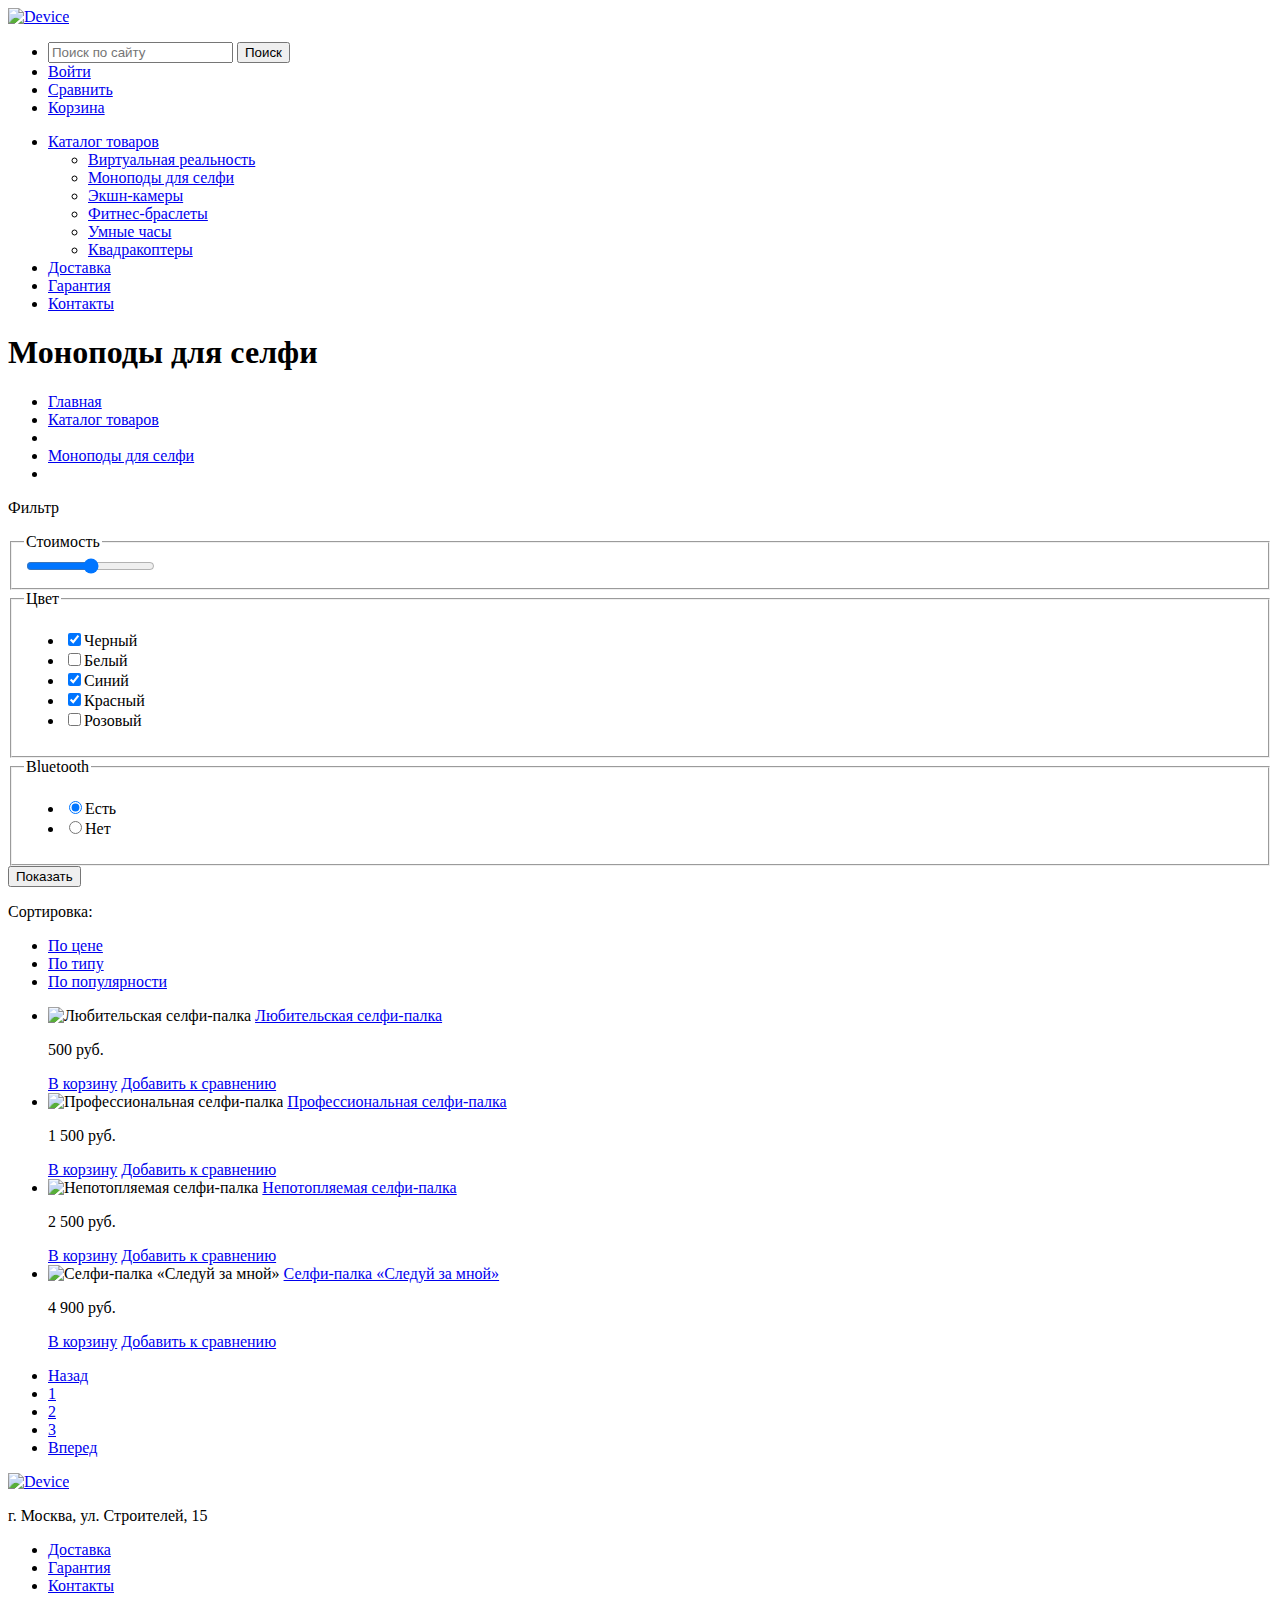
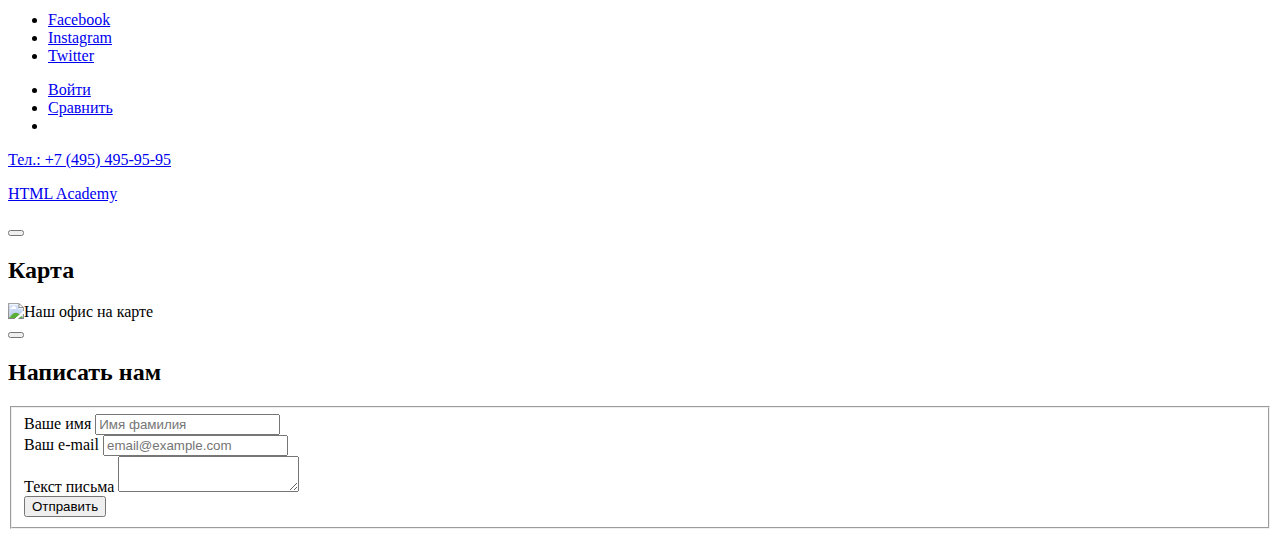
==== catalog.html @ d7e1a20c "markup index.html and catalog.html" ====
<!DOCTYPE html>
<html lang="ru">

<head>
  <meta charset="utf-8">
  <title>HTML Academy: Девайс</title>
</head>

<body>
  <header class="header">
    <a href="index.html" class="header__logo logo">
      <img class="logo__img" src="http://placehold.it/150x100" alt="Device">
    </a>
    <ul class="menu-shop">
      <li class="search">
        <form class="search__form" action="#">
          <input type="text" class="search__input" placeholder="Поиск по сайту">
          <button class="search__button" type="submit">Поиск</button>
        </form>
      </li>
      <li class="login">
        <a href="#" class="login__link">Войти</a>
      </li>
      <li class="compare">
        <a href="#" class="compare__link">Сравнить</a>
      </li>
      <li class="cart">
        <a href="#" class="cart__link">Корзина</a>
      </li>
    </ul>
    <nav class="nav-menu">
      <ul class="nav-menu__list">
        <li class="nav-menu__item">
          <a href="#" class="nav-menu__link">Каталог товаров</a>
          <ul class="catalog-menu">
            <li class="catalog-menu__item">
              <a href="#" class="catalog-menu__link">Виртуальная реальность</a>
            </li>
            <li class="catalog-menu__item">
              <a href="#" class="catalog-menu__link">Моноподы для селфи</a>
            </li>
            <li class="catalog-menu__item">
              <a href="#" class="catalog-menu__link">Экшн-камеры</a>
            </li>
            <li class="catalog-menu__item">
              <a href="#" class="catalog-menu__link">Фитнес-браслеты</a>
            </li>
            <li class="catalog-menu__item">
              <a href="#" class="catalog-menu__link">Умные часы</a>
            </li>
            <li class="catalog-menu__item">
              <a href="#" class="catalog-menu__link">Квадракоптеры</a>
            </li>
          </ul>
        </li>
        <li class="nav-menu__item">
          <a href="#" class="nav-menu__link">Доставка</a>
        </li>
        <li class="nav-menu__item">
          <a href="#" class="nav-menu__link">Гарантия</a>
        </li>
        <li class="nav-menu__item">
          <a href="#" class="nav-menu__link">Контакты</a>
        </li>
      </ul>
    </nav>
  </header>
  <main class="page">
    <h1 class="page__title">Моноподы для селфи</h1>
    <div class="breadcrumbs">
      <ul class="breadcrumbs__list">
        <li class="breadcrumbs__item">
          <a href="/" class="breadcrumbs__link">Главная</a>
        </li>
        <li class="breadcrumbs__item">
          <a href="#" class="breadcrumbs__link">Каталог товаров</a>
        <li>
        <li class="breadcrumbs__item">
          <a href="#" class="breadcrumbs__link">Моноподы для селфи</a>
        <li>
      </ul>
    </div>
    <aside class="filter">
      <p class="filter__name">Фильтр</p>
      <form class="filter__form" action="#" method="post">
        <fieldset class="filter__fieldset">
          <legend class="filter__legend">Стоимость</legend>
          <input class="input" type="range" min="0" max="10000">
        </fieldset>
        <fieldset class="filter__fieldset">
          <legend class="filter__legend">Цвет</legend>
          <ul class="filter__list">
            <li class="filter__item checkbox">
              <label class="checkbox__label" for="filter-color-black"></label>
              <input id="filter-color-black" class="checkbox__input" type="checkbox" name="color-filter" value="black" checked>Черный
            </li>
            <li class="filter__item checkbox">
              <label class="checkbox__label" for="filter-color-white"></label>
              <input id="filter-color-white" class="checkbox__input" type="checkbox" name="color-filter" value="white">Белый
            </li>
            <li class="filter__item checkbox">
              <label class="checkbox__label" for="filter-color-blue"></label>
              <input id="filter-color-blue" class="checkbox__input" type="checkbox" name="color-filter" value="blue" checked>Синий
            </li>
            <li class="filter__item checkbox">
              <label class="checkbox__label" for="filter-color-red"></label>
              <input id="filter-color-red" class="checkbox__input" type="checkbox" name="color-filter" value="red" checked>Красный
            </li>
            <li class="filter__item checkbox">
              <label class="checkbox__label" for="filter-color-ping"></label>
              <input id="filter-color-ping" class="checkbox__input" type="checkbox" name="color-filter" value="pink">Розовый
            </li>
          </ul>
        </fieldset>
        <fieldset class="filter__fieldset">
          <legend class="filter__legend">Bluetooth</legend>
          <ul class="filter__list">
            <li class="filter__item radio">
              <label class="radio__label" for="available-bluetooth-true"></label>
              <input id="available-bluetooth-true" class="radio__input" type="radio" name="available-bluetooth" value="yes" checked>Есть
            </li>
            <li class="filter__item radio">
              <label class="radio__label" for="available-bluetooth-false"></label>
              <input id="available-bluetooth-false" class="radio__input" type="radio" name="available-bluetooth" value="no">Нет
            </li>
          </ul>
        </fieldset>
        <button class="button filter__button" type="submit">Показать</button>
      </form>
    </aside>
    <section class="category">
      <div class="sorting-category">
        <p class="sorting-category__name">Сортировка:</p>
        <ul class="sorting-category__list">
          <li class="sorting-category__item sorting-category__item--active">
            <a href="#" class="sorting-category__link">По цене</a>
          </li>
          <li class="sorting-category__item">
            <a href="#" class="sorting-category__link">По типу</a>
          </li>
          <li class="sorting-category__item">
            <a href="#" class="sorting-category__link">По популярности</a>
          </li>
        </ul>
        <div class="sorting-priority">
          <a href="#" class="sorting-priority__link sorting-priority__link--increase"></a>
          <a href="#" class="sorting-priority__link sorting-priority__link--decrease"></a>
        </div>
      </div>
      <ul class="category__list">
        <li class="category__item">
          <img class="category__img" src="http://placehold.it/150x100" alt="Любительская селфи-палка">
          <a class="category__link" href="#">Любительская селфи-палка</a>
          <p class="category__price">500 руб.</p>
          <div class="category-links">
            <a class="button button--add-cart" href="#">В корзину</a>
            <a class="category-links__compare" href="#">Добавить к сравнению</a>
          </div>
        </li>
        <li class="category__item">
          <img class="category__img" src="http://placehold.it/150x100" alt="Профессиональная селфи-палка">
          <a class="category__link" href="#">Профессиональная селфи-палка</a>
          <p class="category__price">1 500 руб.</p>
          <div class="category-links">
            <a class="button button--add-cart" href="#">В корзину</a>
            <a class="category-links__compare" href="#">Добавить к сравнению</a>
          </div>
        </li>
        <li class="category__item">
          <img class="category__img" src="http://placehold.it/150x100" alt="Непотопляемая селфи-палка">
          <a class="category__link" href="#">Непотопляемая селфи-палка</a>
          <p class="category__price">2 500 руб.</p>
          <div class="category-links">
            <a class="button button--add-cart" href="#">В корзину</a>
            <a class="category-links__compare" href="#">Добавить к сравнению</a>
          </div>
        </li>
        <li class="category__item category__item--new">
          <img class="category__img" src="http://placehold.it/150x100" alt="Селфи-палка «Следуй за мной»">
          <a class="category__link" href="#">Селфи-палка «Следуй за мной»</a>
          <p class="category__price">4 900 руб.</p>
          <div class="category-links">
            <a class="button button--add-cart" href="#">В корзину</a>
            <a class="category-links__compare" href="#">Добавить к сравнению</a>
          </div>
        </li>
      </ul>
      <div class="pagination">
        <ul class="pagination__list">
          <li class="pagination__item">
            <a href="#" class="pagination__link">Назад</a>
          </li>
          <li class="pagination__item pagination__item--current">
            <a href="#" class="pagination__link">1</a>
          </li>
          <li class="pagination__item">
            <a href="#" class="pagination__link">2</a>
          </li>
          <li class="pagination__item">
            <a href="#" class="pagination__link">3</a>
          </li>
          <li class="pagination__item">
            <a href="#" class="pagination__link">Вперед</a>
          </li>
        </ul>
      </div>
    </section>
  </main>
  <footer class="footer">
    <div class="container">
      <a href="index.html" class="logo footer__logo">
        <img class="logo__img logo__img--footer" src="http://placehold.it/150x100" alt="Device">
      </a>
      <p class="footer__address">г. Москва, ул. Строителей, 15</p>
      <div class="footer-nav">
        <ul class="footer-nav__list">
          <li class="footer-nav__item">
            <a href="#" class="footer-nav__link">Доставка</a>
          </li>
          <li class="footer-nav__item">
            <a href="#" class="footer-nav__link">Гарантия</a>
          </li>
          <li class="footer-nav__item">
            <a href="#" class="footer-nav__link">Контакты</a>
          </li>
        </ul>
      </div>
      <div class="social">
        <ul class="social__list">
          <li class="social__item">
            <a href="#" class="social__link">Facebook</a>
          </li>
          <li class="social__item">
            <a href="#" class="social__link">Instagram</a>
          </li>
          <li class="social__item">
            <a href="#" class="social__link">Twitter</a>
          </li>
        </ul>
      </div>
      <ul class="footer__additional-menu">
        <li class="login login--footer">
          <a href="#" class="login__link">Войти</a>
        </li>
        <li class="compare compare--footer">
          <a href="#" class="compare__link">Сравнить</a>
        </li>
        <li class="cart cart--foter">
          <a href="#" class="cart__link"></a>
        </li>
      </ul>
      <a href="tel:84954959595" class="footer__phone">Тел.: +7 (495) 495-95-95</a>
      <p class="copyright">
        <a href="https://htmlacademy.ru/intensive/htmlcss" class="copyright__link" target="_blank">HTML Academy</a>
      </p>
    </div>
  </footer>
  <section class="map">
    <button class="button button--close" type="button"></button>
    <h2 class="map__title visually-hidden">Карта</h2>
    <img class="map__img" src="http://placehold.it/150x100" alt="Наш офис на карте">
  </section>
  <section class="write-us">
    <button class="button button--close" type="button"></button>
    <h2 class="write-us__title visually-hidden">Написать нам</h2>
    <form action="#" class="write-us__form" method="post">
      <fieldset class="fieldset">
        <div class="form-field">
          <label class="form-field__label" for="name">Ваше имя</label>
          <input id="name" class="form-field__input" type="text" placeholder="Имя фамилия" name="name">
        </div>
        <div class="form-field">
          <label class="form-field__label" for="email">Ваш e-mail</label>
          <input id="email" class="form-field__input" type="text" placeholder="email@example.com" name="email">
        </div>
        <div class="form-field">
          <label class="form-field__label" for="message">Текст письма</label>
          <textarea id="message" class="form-field__textarea" placeholder="В свободной форме"  name="message">
          </textarea>
        </div>
        <button class="button button--submit" type="submit">Отправить</button>
      </fieldset>
    </form>
  </section>
</body>

</html>
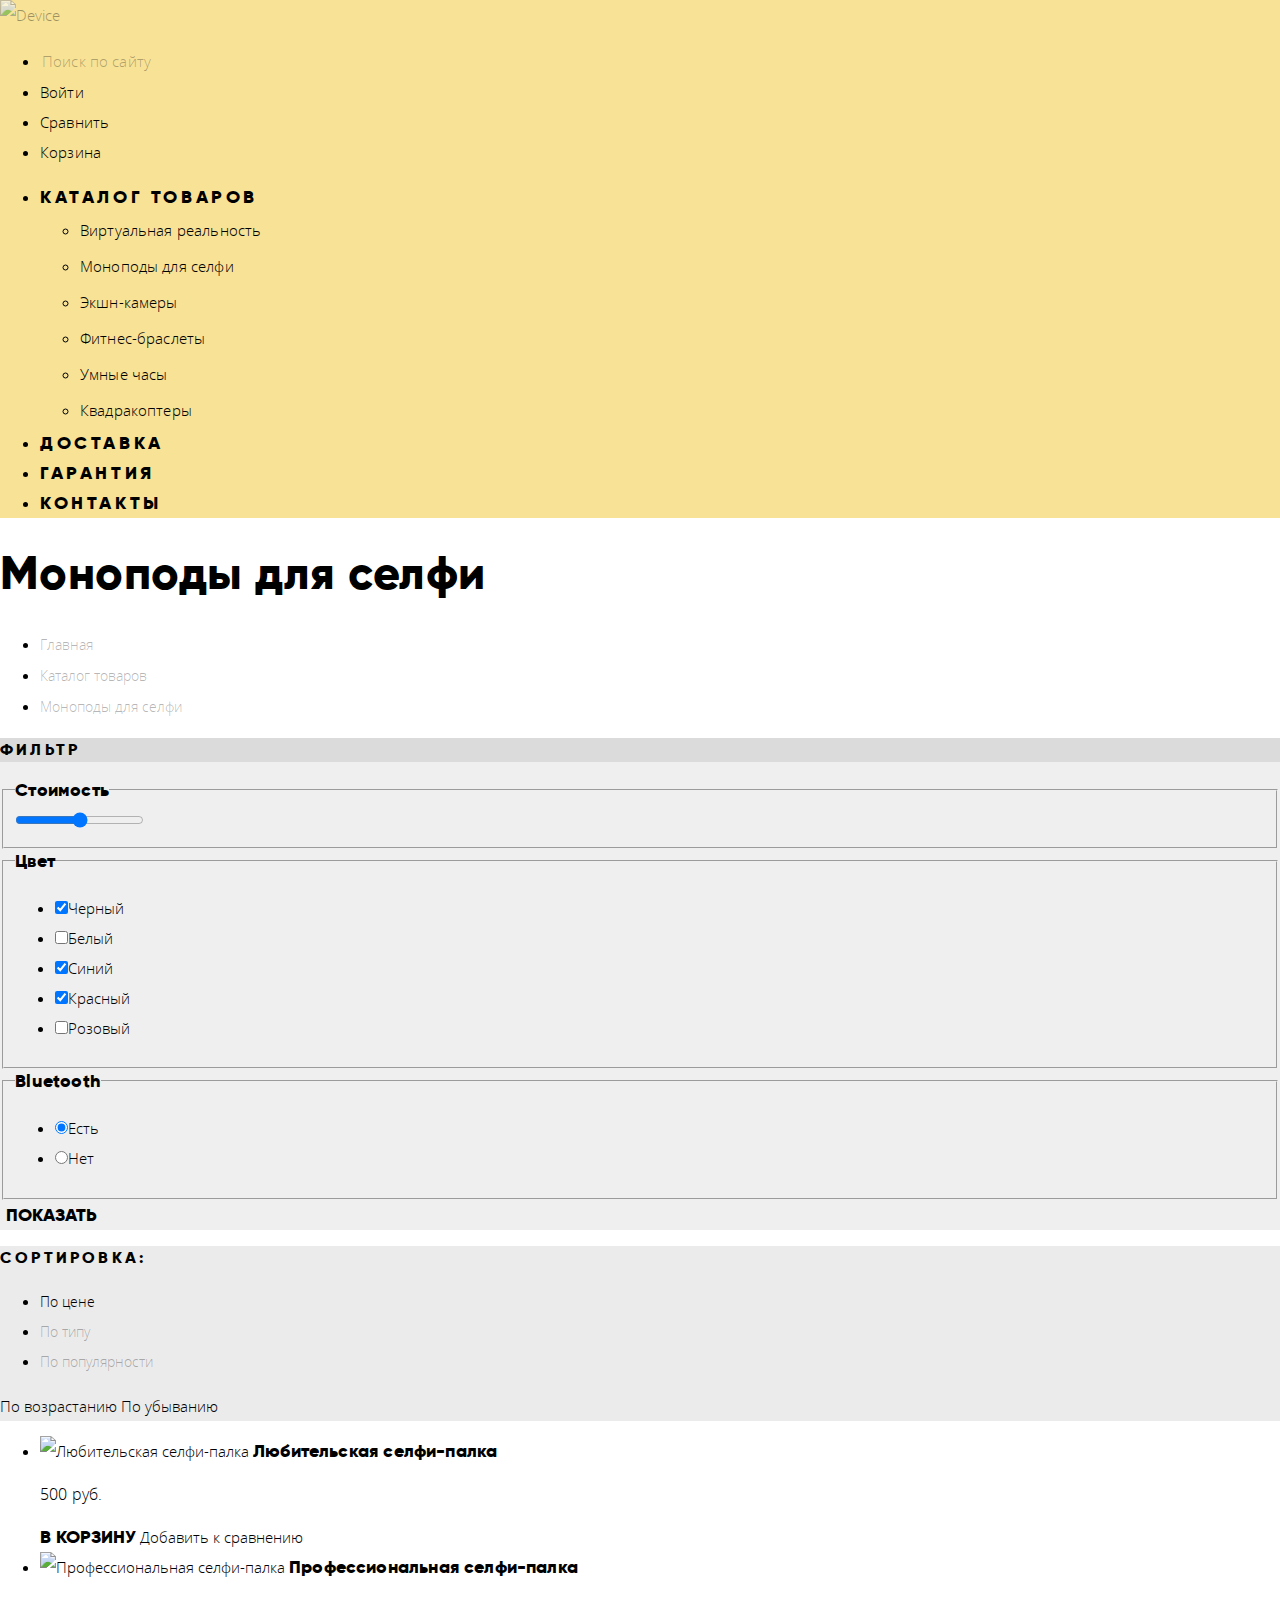
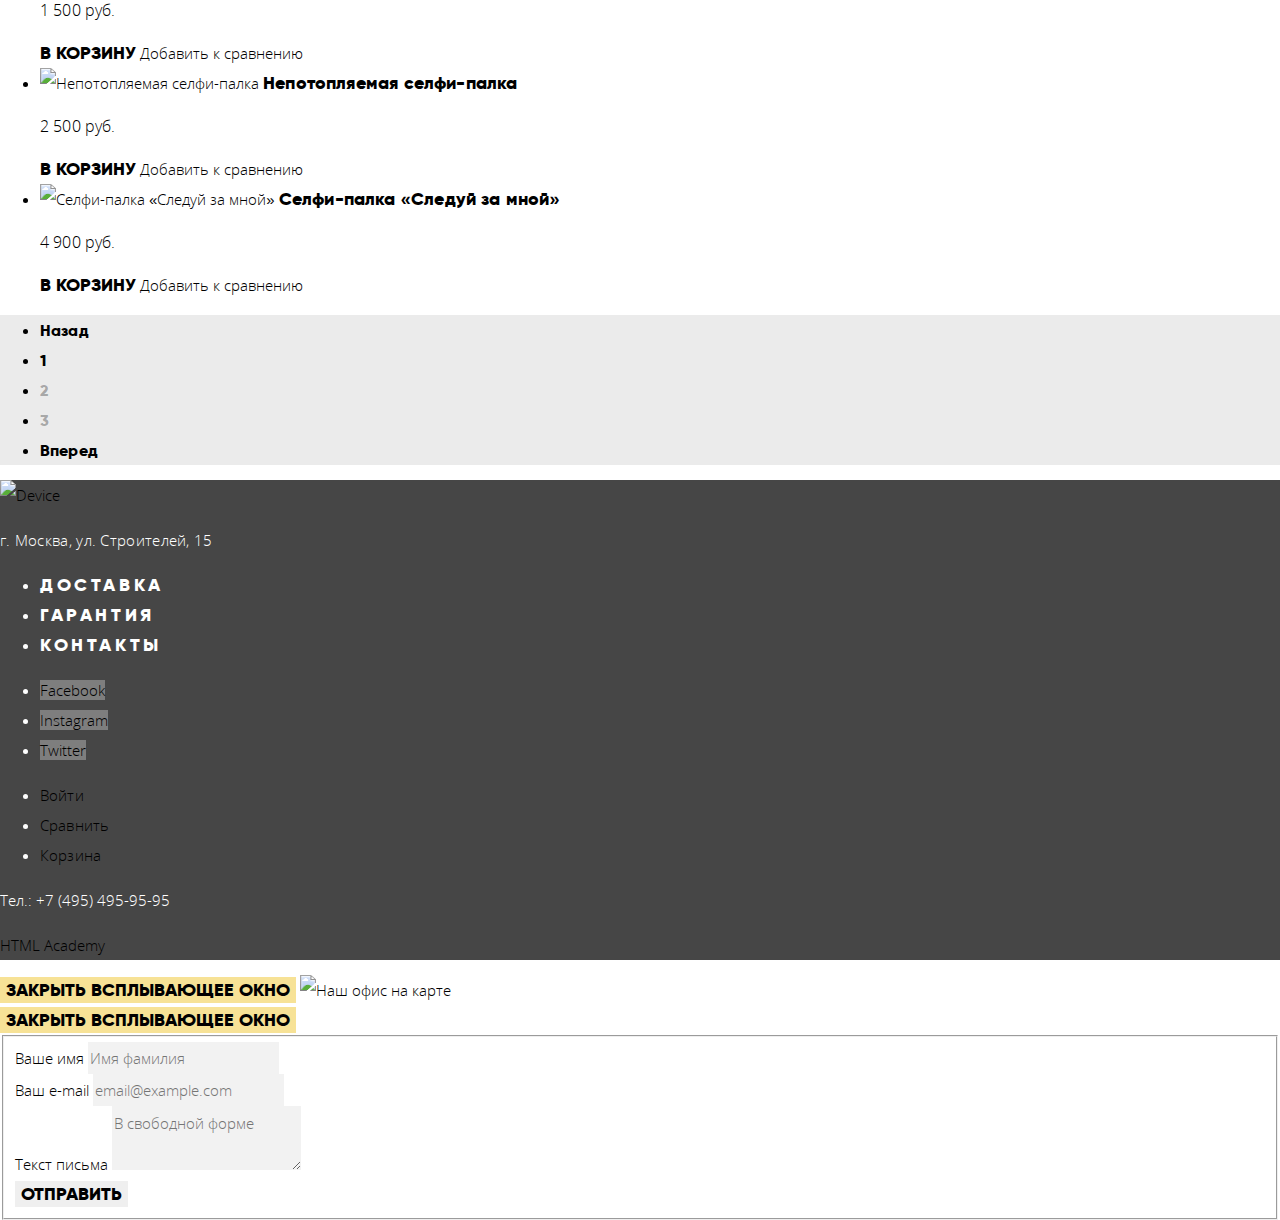
==== commit 7774dcdb: "added style interactive components" ====
--- a/catalog.html
+++ b/catalog.html
@@ -4,18 +4,20 @@
 <head>
   <meta charset="utf-8">
   <title>HTML Academy: Девайс</title>
+  <link href="css/normalize.min.css" rel="stylesheet">
+  <link href="css/style.css" rel="stylesheet">
 </head>
 
-<body>
+<body class="page">
   <header class="header">
     <a href="index.html" class="header__logo logo">
-      <img class="logo__img" src="http://placehold.it/150x100" alt="Device">
+      <img class="logo__img" src="img/logo.png" width="163" height="36" alt="Device">
     </a>
     <ul class="menu-shop">
       <li class="search">
-        <form class="search__form" action="#">
-          <input type="text" class="search__input" placeholder="Поиск по сайту">
-          <button class="search__button" type="submit">Поиск</button>
+        <form class="search__form" action="https://echo.htmlacademy.ru" method="get">
+          <input class="input search__input" type="text" name="search" placeholder="Поиск по сайту">
+          <button class="button search__button" type="submit">Найти</button>
         </form>
       </li>
       <li class="login">
@@ -74,41 +76,46 @@
         </li>
         <li class="breadcrumbs__item">
           <a href="#" class="breadcrumbs__link">Каталог товаров</a>
-        <li>
+        </li>
         <li class="breadcrumbs__item">
-          <a href="#" class="breadcrumbs__link">Моноподы для селфи</a>
-        <li>
+          <a class="breadcrumbs__link">Моноподы для селфи</a>
+        </li>
       </ul>
     </div>
     <aside class="filter">
       <p class="filter__name">Фильтр</p>
-      <form class="filter__form" action="#" method="post">
+      <form class="filter__form" action="https://echo.htmlacademy.ru" method="get">
         <fieldset class="filter__fieldset">
           <legend class="filter__legend">Стоимость</legend>
-          <input class="input" type="range" min="0" max="10000">
+          <input class="input" type="range" name="price-filter" min="0" max="10000" step="1000">
         </fieldset>
         <fieldset class="filter__fieldset">
           <legend class="filter__legend">Цвет</legend>
           <ul class="filter__list">
             <li class="filter__item checkbox">
-              <label class="checkbox__label" for="filter-color-black"></label>
-              <input id="filter-color-black" class="checkbox__input" type="checkbox" name="color-filter" value="black" checked>Черный
-            </li>
-            <li class="filter__item checkbox">
-              <label class="checkbox__label" for="filter-color-white"></label>
-              <input id="filter-color-white" class="checkbox__input" type="checkbox" name="color-filter" value="white">Белый
-            </li>
-            <li class="filter__item checkbox">
-              <label class="checkbox__label" for="filter-color-blue"></label>
-              <input id="filter-color-blue" class="checkbox__input" type="checkbox" name="color-filter" value="blue" checked>Синий
-            </li>
-            <li class="filter__item checkbox">
-              <label class="checkbox__label" for="filter-color-red"></label>
-              <input id="filter-color-red" class="checkbox__input" type="checkbox" name="color-filter" value="red" checked>Красный
-            </li>
-            <li class="filter__item checkbox">
-              <label class="checkbox__label" for="filter-color-ping"></label>
-              <input id="filter-color-ping" class="checkbox__input" type="checkbox" name="color-filter" value="pink">Розовый
+              <label class="checkbox__label" for="filter-color-black">
+                <input id="filter-color-black" class="checkbox__input" type="checkbox" name="color-filter" value="black" checked>Черный
+              </label>
+            </li>
+            <li class="filter__item checkbox">
+              <label class="checkbox__label" for="filter-color-white">
+                <input id="filter-color-white" class="checkbox__input" type="checkbox" name="color-filter" value="white">Белый
+              </label>
+            </li>
+            <li class="filter__item checkbox">
+              <label class="checkbox__label" for="filter-color-blue">
+                <input id="filter-color-blue" class="checkbox__input" type="checkbox" name="color-filter" value="blue" checked>Синий
+              </label>
+            </li>
+            <li class="filter__item checkbox">
+              <label class="checkbox__label" for="filter-color-red">
+                <input id="filter-color-red" class="checkbox__input" type="checkbox" name="color-filter" value="red" checked>Красный
+              </label>
+            </li>
+            <li class="filter__item checkbox">
+              <label class="checkbox__label" for="filter-color-ping">
+                <input id="filter-color-ping" class="checkbox__input" type="checkbox" name="color-filter" value="pink">Розовый
+              </label>
             </li>
           </ul>
         </fieldset>
@@ -116,12 +123,14 @@
           <legend class="filter__legend">Bluetooth</legend>
           <ul class="filter__list">
             <li class="filter__item radio">
-              <label class="radio__label" for="available-bluetooth-true"></label>
-              <input id="available-bluetooth-true" class="radio__input" type="radio" name="available-bluetooth" value="yes" checked>Есть
+              <label class="radio__label" for="available-bluetooth-true">
+                <input id="available-bluetooth-true" class="radio__input" type="radio" name="available-bluetooth" value="yes" checked>Есть
+              </label>
             </li>
             <li class="filter__item radio">
-              <label class="radio__label" for="available-bluetooth-false"></label>
-              <input id="available-bluetooth-false" class="radio__input" type="radio" name="available-bluetooth" value="no">Нет
+              <label class="radio__label" for="available-bluetooth-false">
+                <input id="available-bluetooth-false" class="radio__input" type="radio" name="available-bluetooth" value="no">Нет
+              </label>
             </li>
           </ul>
         </fieldset>
@@ -143,13 +152,13 @@
           </li>
         </ul>
         <div class="sorting-priority">
-          <a href="#" class="sorting-priority__link sorting-priority__link--increase"></a>
-          <a href="#" class="sorting-priority__link sorting-priority__link--decrease"></a>
+          <a href="#" class="sorting-priority__link sorting-priority__link--increase">По возрастанию</a>
+          <a href="#" class="sorting-priority__link sorting-priority__link--decrease">По убыванию</a>
         </div>
       </div>
       <ul class="category__list">
         <li class="category__item">
-          <img class="category__img" src="http://placehold.it/150x100" alt="Любительская селфи-палка">
+          <img class="category__img" src="img/item-1.jpg" width="360" height="380" alt="Любительская селфи-палка">
           <a class="category__link" href="#">Любительская селфи-палка</a>
           <p class="category__price">500 руб.</p>
           <div class="category-links">
@@ -158,7 +167,7 @@
           </div>
         </li>
         <li class="category__item">
-          <img class="category__img" src="http://placehold.it/150x100" alt="Профессиональная селфи-палка">
+          <img class="category__img" src="img/item-2.jpg" width="360" height="380" alt="Профессиональная селфи-палка">
           <a class="category__link" href="#">Профессиональная селфи-палка</a>
           <p class="category__price">1 500 руб.</p>
           <div class="category-links">
@@ -167,7 +176,7 @@
           </div>
         </li>
         <li class="category__item">
-          <img class="category__img" src="http://placehold.it/150x100" alt="Непотопляемая селфи-палка">
+          <img class="category__img" src="img/item-3.jpg" width="360" height="380" alt="Непотопляемая селфи-палка">
           <a class="category__link" href="#">Непотопляемая селфи-палка</a>
           <p class="category__price">2 500 руб.</p>
           <div class="category-links">
@@ -176,7 +185,7 @@
           </div>
         </li>
         <li class="category__item category__item--new">
-          <img class="category__img" src="http://placehold.it/150x100" alt="Селфи-палка «Следуй за мной»">
+          <img class="category__img" src="img/item-4.jpg" width="360" height="380" alt="Селфи-палка «Следуй за мной»">
           <a class="category__link" href="#">Селфи-палка «Следуй за мной»</a>
           <p class="category__price">4 900 руб.</p>
           <div class="category-links">
@@ -188,10 +197,10 @@
       <div class="pagination">
         <ul class="pagination__list">
           <li class="pagination__item">
-            <a href="#" class="pagination__link">Назад</a>
-          </li>
-          <li class="pagination__item pagination__item--current">
-            <a href="#" class="pagination__link">1</a>
+            <a href="#" class="pagination__link pagination__link--back">Назад</a>
+          </li>
+          <li class="pagination__item">
+            <a href="#" class="pagination__link pagination__link--current">1</a>
           </li>
           <li class="pagination__item">
             <a href="#" class="pagination__link">2</a>
@@ -200,7 +209,7 @@
             <a href="#" class="pagination__link">3</a>
           </li>
           <li class="pagination__item">
-            <a href="#" class="pagination__link">Вперед</a>
+            <a href="#" class="pagination__link pagination__link--next">Вперед</a>
           </li>
         </ul>
       </div>
@@ -209,7 +218,7 @@
   <footer class="footer">
     <div class="container">
       <a href="index.html" class="logo footer__logo">
-        <img class="logo__img logo__img--footer" src="http://placehold.it/150x100" alt="Device">
+        <img class="logo__img logo__img--footer" src="img/footer-logo.png" width="167" height="54" alt="Device">
       </a>
       <p class="footer__address">г. Москва, ул. Строителей, 15</p>
       <div class="footer-nav">
@@ -246,7 +255,7 @@
           <a href="#" class="compare__link">Сравнить</a>
         </li>
         <li class="cart cart--foter">
-          <a href="#" class="cart__link"></a>
+          <a href="#" class="cart__link">Корзина</a>
         </li>
       </ul>
       <a href="tel:84954959595" class="footer__phone">Тел.: +7 (495) 495-95-95</a>
@@ -256,27 +265,26 @@
     </div>
   </footer>
   <section class="map">
-    <button class="button button--close" type="button"></button>
+    <button class="button button--close" type="button">Закрыть всплывающее окно</button>
     <h2 class="map__title visually-hidden">Карта</h2>
-    <img class="map__img" src="http://placehold.it/150x100" alt="Наш офис на карте">
+    <img class="map__img" src="img/map-big.jpg" width="960" height="559" alt="Наш офис на карте">
   </section>
   <section class="write-us">
-    <button class="button button--close" type="button"></button>
+    <button class="button button--close" type="button">Закрыть всплывающее окно</button>
     <h2 class="write-us__title visually-hidden">Написать нам</h2>
-    <form action="#" class="write-us__form" method="post">
+    <form action="https://echo.htmlacademy.ru" class="write-us__form" method="post">
       <fieldset class="fieldset">
         <div class="form-field">
           <label class="form-field__label" for="name">Ваше имя</label>
-          <input id="name" class="form-field__input" type="text" placeholder="Имя фамилия" name="name">
+          <input id="name" class="input form-field__input" type="text" placeholder="Имя фамилия" name="name">
         </div>
         <div class="form-field">
           <label class="form-field__label" for="email">Ваш e-mail</label>
-          <input id="email" class="form-field__input" type="text" placeholder="email@example.com" name="email">
+          <input id="email" class="input form-field__input" type="text" placeholder="email@example.com" name="email">
         </div>
         <div class="form-field">
           <label class="form-field__label" for="message">Текст письма</label>
-          <textarea id="message" class="form-field__textarea" placeholder="В свободной форме"  name="message">
-          </textarea>
+          <textarea id="message" class="input form-field__textarea" placeholder="В свободной форме" name="message"></textarea>
         </div>
         <button class="button button--submit" type="submit">Отправить</button>
       </fieldset>
--- a/css/style.css
+++ b/css/style.css
@@ -0,0 +1,481 @@
+@font-face {
+  font-display: swap;
+  font-family: "Open Sans";
+  src: local("Open Sans Light"), local("OpenSans-Light"),
+  url("../fonts/opensanslight.woff") format("woff"),
+  url("../fonts/opensanslight.woff2") format("woff2");
+  font-weight: 300;
+  font-style: normal;
+}
+
+@font-face {
+  font-display: swap;
+  font-family: "Open Sans";
+  src: local("Open Sans Regular"), local("OpenSans-Regular"),
+  url("../fonts/opensans.woff") format("woff"),
+  url("../fonts/opensans.woff2") format("woff2");
+  font-weight: 400;
+  font-style: normal;
+}
+
+@font-face {
+  font-display: swap;
+  font-family: "Gilroy";
+  src: local("Gilroy Light"), local("Gilroy-Light"),
+  url("../fonts/gilroylight.woff") format("woff"),
+  url("../fonts/gilroylight.woff2") format("woff2");
+  font-weight: 300;
+  font-style: normal;
+}
+
+@font-face {
+  font-display: swap;
+  font-family: "Gilroy";
+  src: local("Gilroy ExtraBold"), local("Gilroy-ExtraBold"),
+  url("../fonts/gilroyextrabold.woff") format("woff"),
+  url("../fonts/gilroyextrabold.woff2") format("woff2");
+  font-weight: 800;
+  font-style: normal;
+}
+
+html {
+  box-sizing: border-box;
+}
+
+*,
+*::before,
+*::after {
+  box-sizing: inherit;
+}
+
+.page {
+  margin: 0;
+  padding: 0;
+  color: black;
+  font-family: "Open Sans", "Arial", sans-serif;
+  font-size: 15px;
+  font-weight: 300;
+  line-height: 30px;
+}
+
+a {
+  color: black;
+  text-decoration: none;
+}
+
+a:hover {
+  color: rgba(0, 0, 0, 0.6);
+}
+
+a:focus {
+  color: rgba(0, 0, 0, 0.3);
+}
+
+.input,
+.textarea,
+.button {
+  font-family: "Open Sans", "Arial", sans-serif;
+  font-size: 15px;
+  font-weight: 300;
+  line-height: 30px;
+  border: none;
+}
+
+.input:focus,
+.textarea:focus {
+  outline: none;
+  border: none;
+}
+
+.visually-hidden {
+  position: absolute;
+  width: 1px;
+  height: 1px;
+  margin: -1px;
+  clip: rect(0 0 0 0);
+}
+
+.header {
+  background-color: #f7e296;
+}
+
+.logo:hover {
+  opacity: 0.6;
+}
+
+.logo:focus {
+  opacity: 0.3;
+}
+
+.search__input {
+  background-color: transparent;
+  letter-spacing: 0.15px;
+}
+
+.search__input::placeholder {
+  color: rgba(0, 0, 0, 0.3);
+}
+
+.search__button {
+  background: transparent;
+  box-shadow: inset 0 0 0 2px black;
+  opacity: 0;
+}
+
+.search__button:hover {
+  color: white;
+  background-color: black;
+  cursor: pointer;
+}
+
+.search__input:focus {
+  box-shadow: inset 0 -2px 0 0 black;
+}
+
+.search__form:focus-within .search__button {
+  opacity: 1;
+}
+
+.search__button:focus {
+  color: rgba(255, 255, 255, 0.3);
+}
+
+.login__link,
+.compare__link,
+.cart__link {
+  letter-spacing: 0.15px;
+}
+
+.nav-menu__link {
+  font-family: "Gilroy", "Arial", sans-serif;
+  font-size: 18px;
+  font-weight: 800;
+  line-height: 24px;
+  text-transform: uppercase;
+  letter-spacing: 3.6px;
+}
+
+.catalog-menu__link {
+  line-height: 36px;
+  letter-spacing: 0.15px;
+}
+
+.featured-product__title {
+  font-family: "Gilroy", "Arial", sans-serif;
+  font-size: 47px;
+  font-weight: 800;
+  line-height: 56px;
+  letter-spacing: 0.47px;
+}
+
+.featured-product__description {
+  color: #464646;
+  line-height: 36px;
+  letter-spacing: 0.15px;
+}
+
+.featured-product__link {
+  font-family: "Gilroy", "Arial", sans-serif;
+  font-size: 18px;
+  font-weight: 800;
+  line-height: 24px;
+  letter-spacing: 3.6px;
+  text-transform: uppercase;
+}
+
+.product-characteristics__value {
+  font-size: 36px;
+  line-height: 48px;
+  letter-spacing: 0.36px;
+}
+
+.product-characteristics__name {
+  color: #464646;
+  font-size: 13px;
+  line-height: 20px;
+  letter-spacing: 0.13px;
+}
+
+.home-catalog__link {
+  background-color: #f7e296;
+}
+
+.home-catalog__link:hover {
+  background-color: #f0c52e;
+}
+
+.home-catalog__link:focus {
+  background-color: #f0c52e;
+}
+
+.home-catalog__link:focus .home-catalog__img,
+.home-catalog__link:focus .home-catalog__name {
+  opacity: 0.3;
+}
+
+.home-catalog__name {
+  font-family: "Gilroy", "Arial", sans-serif;
+  font-size: 18px;
+  font-weight: 800;
+  line-height: 24px;
+  letter-spacing: 3.6px;
+}
+
+.home-services {
+  background-color: #e5e5e5;
+}
+
+.tabs__item {
+  font-family: "Gilroy", "Arial", sans-serif;
+  font-size: 18px;
+  font-weight: 800;
+  letter-spacing: 3.6px;
+  text-transform: uppercase;
+}
+
+.tabs__item--active {
+  color: #f7e184;
+}
+
+.features__title,
+.about-us__title,
+.contacts__title {
+  font-family: "Gilroy", "Arial", sans-serif;
+  font-size: 47px;
+  font-weight: 800;
+  line-height: 48px;
+  letter-spacing: 0.47px;
+}
+
+.features__text,
+.about-us__text,
+.contacts__text {
+  color: #464646;
+  letter-spacing: 0.3px;
+}
+
+.transport-companies__item {
+  font-family: "Gilroy", "Arial", sans-serif;
+  font-size: 16px;
+  font-weight: 800;
+  line-height: 40px;
+}
+
+.button {
+  color: black;
+  font-family: "Gilroy", "Arial", sans-serif;
+  font-size: 18px;
+  font-weight: 800;
+  line-height: 24px;
+  text-transform: uppercase;
+}
+
+.page__title {
+  font-family: "Gilroy", "Arial", sans-serif;
+  font-size: 47px;
+  font-weight: 800;
+  line-height: 48px;
+  letter-spacing: 0.47px;
+}
+
+.breadcrumbs__link {
+  color: rgba(0, 0, 0, 0.3);
+  font-size: 14px;
+}
+
+.breadcrumbs__link:hover {
+  color: rgba(0, 0, 0, 0.6);
+}
+
+.breadcrumbs__link:focus {
+  color: rgba(0, 0, 0, 0.1);
+}
+
+.filter {
+  background-color: #efefef;
+}
+
+.filter__name,
+.sorting-category__name {
+  font-family: "Gilroy", "Arial", sans-serif;
+  font-size: 16px;
+  font-weight: 800;
+  line-height: 24px;
+  letter-spacing: 3.2px;
+  text-transform: uppercase;
+}
+
+.filter__name {
+  background-color: #dbdbdb;
+}
+
+.filter__legend {
+  font-family: "Gilroy", "Arial", sans-serif;
+  font-size: 18px;
+  font-weight: 800;
+  line-height: 24px;
+  letter-spacing: 0.18px;
+}
+
+.sorting-category {
+  background-color: #ebebeb;
+}
+
+.sorting-category__link {
+  color: rgba(0, 0, 0, 0.3);
+  font-size: 14px;
+  line-height: 18px;
+}
+
+.sorting-category__link:hover {
+  color: rgba(0, 0, 0, 0.6);
+}
+
+.sorting-category__link:focus,
+.sorting-category__item--active .sorting-category__link {
+  color: black;
+}
+
+.category__item:hover .category__img {
+  opacity: 0.7;
+}
+
+.category__link {
+  font-family: "Gilroy", "Arial", sans-serif;
+  font-size: 18px;
+  font-weight: 800;
+  line-height: 24px;
+  letter-spacing: 0.18px;
+}
+
+.category__price {
+  font-size: 16px;
+  line-height: 24px;
+  letter-spacing: 0.16px;
+}
+
+.pagination {
+  background-color: #ebebeb;
+}
+
+.pagination__link {
+  color: rgba(0, 0, 0, 0.3);
+  font-family: "Gilroy", "Arial", sans-serif;
+  font-size: 16px;
+  font-weight: 800;
+  line-height: 24px;
+  letter-spacing: 0.16px;
+}
+
+.pagination__link:hover {
+  color: black;
+}
+
+.pagination__link--back,
+.pagination__link--next,
+.pagination__link--current {
+  color: black;
+}
+
+.pagination__link--back:hover,
+.pagination__link--next:hover {
+  color: black;
+  background-color: #d9d9d9;
+}
+
+.pagination__link--back:focus,
+.pagination__link--next:focus {
+  color: rgba(0, 0, 0, 0.3);
+  background-color: #d9d9d9;
+}
+
+.footer {
+  color: white;
+  background-color: #464646;
+}
+
+.footer__address {
+  color: white;
+  letter-spacing: 0.3px;
+}
+
+.footer-nav__link {
+  color: white;
+  font-family: "Gilroy", "Arial", sans-serif;
+  font-size: 18px;
+  font-weight: 800;
+  line-height: 24px;
+  text-transform: uppercase;
+  letter-spacing: 3.6px;
+}
+
+.footer-nav__link:hover {
+  color: rgba(255, 255, 255, 0.6);
+}
+
+.footer-nav__link:focus {
+  color: rgba(255, 255, 255, 0.3);
+}
+
+.social__link {
+  background-color: #7e7e7e;
+}
+
+.social__link:hover {
+  background-color: #b5b5b5;
+}
+
+.social__link:focus {
+  background-color: #595959;
+}
+
+.footer__phone {
+  color: white;
+}
+
+.login__link--footer,
+.compare__link--footer,
+.cart__link--foter {
+  color: rgba(255, 255, 255, 0.7);
+  line-height: 36px;
+}
+
+.login__link--footer:hover,
+.compare__link--footer:hover,
+.cart__link--foter:hover {
+  color: white;
+}
+
+.login__link--footer:focus,
+.compare__link--footer:focus,
+.cart__link--foter:focus {
+  color: rgba(255, 255, 255, 0.3);
+}
+
+.button--close {
+  background-color: #f7e296;
+}
+
+.button--close:hover {
+  background-color: #f0c52e;
+}
+
+.button--close:focus {
+  background-color: #faedc0;
+}
+
+.form-field__input,
+.form-field__textarea {
+  background-color: #f2f2f2;
+}
+
+.form-field__input:hover,
+.form-field__textarea:hover {
+  background-color: #eaeaea;
+}
+
+.form-field__input:focus,
+.form-field__textarea:focus {
+  background-color: white;
+  box-shadow: inset 0 0 0 3px #f0c52e;
+}
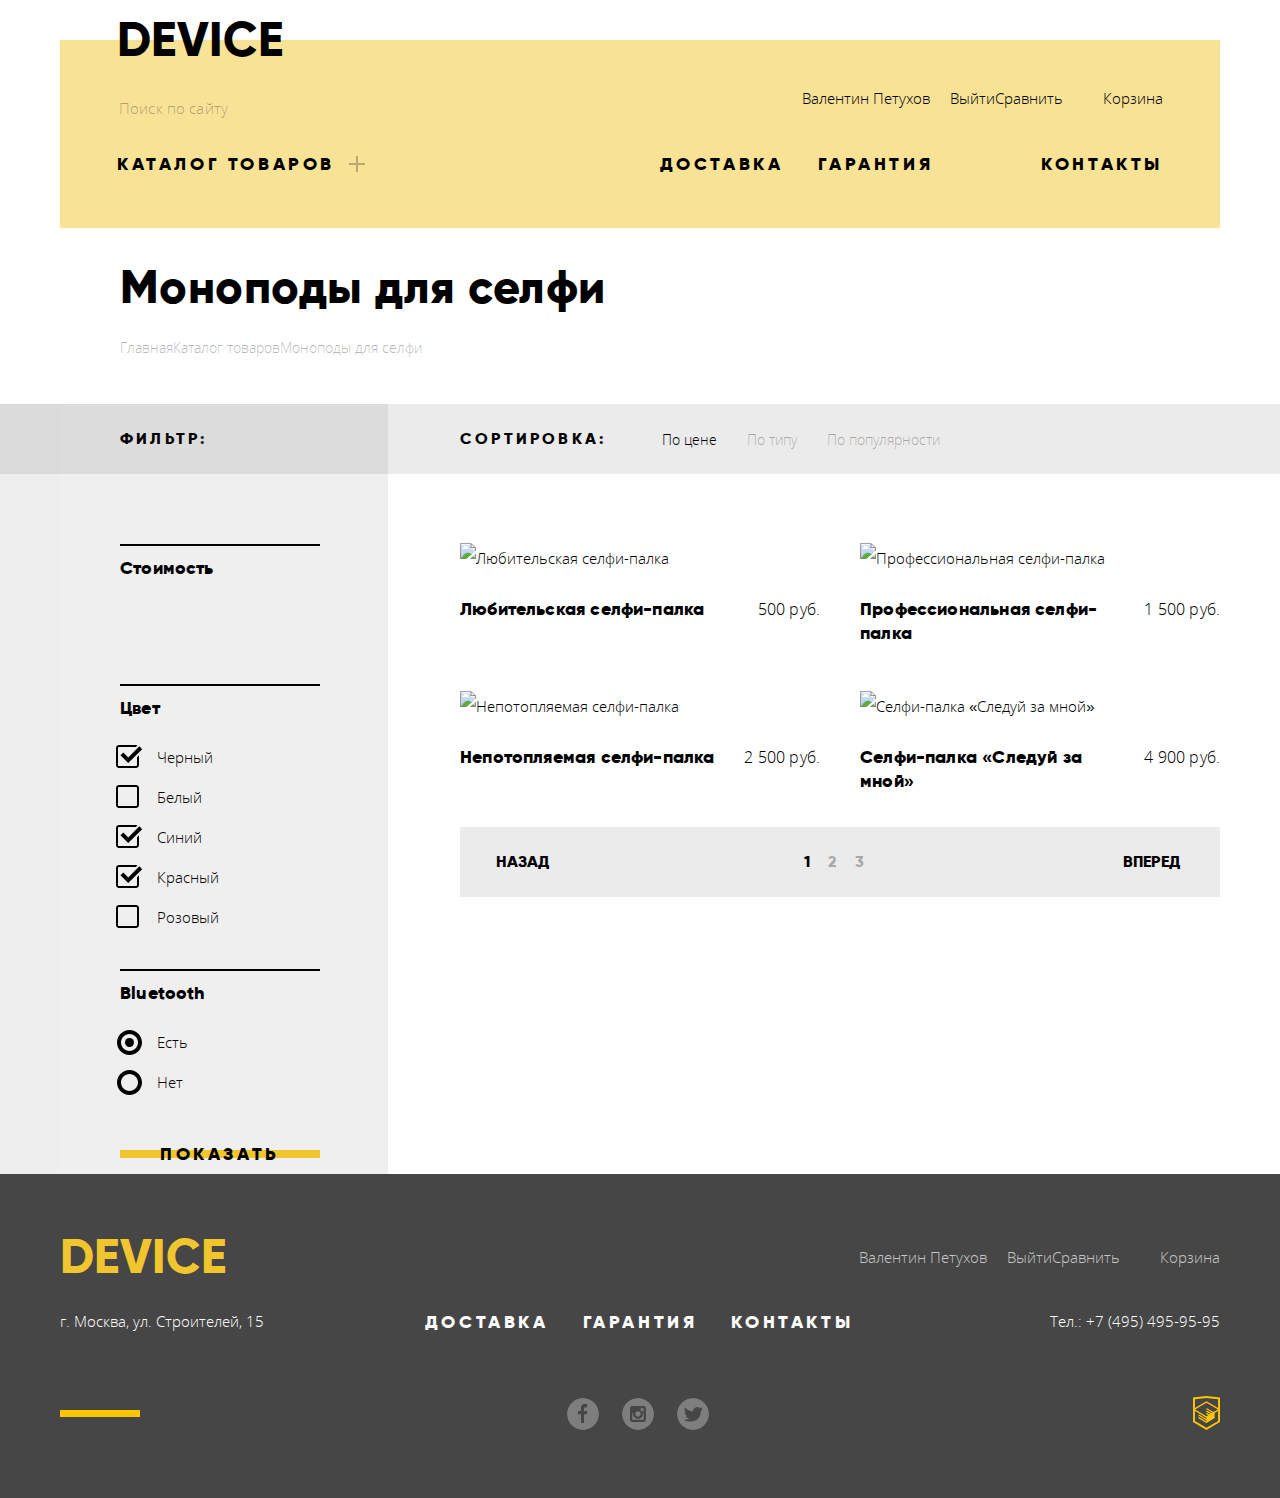
==== commit 8babbab7: "added grid" ====
--- a/catalog.html
+++ b/catalog.html
@@ -1,295 +1,315 @@
 <!DOCTYPE html>
 <html lang="ru">
-
-<head>
-  <meta charset="utf-8">
-  <title>HTML Academy: Девайс</title>
-  <link href="css/normalize.min.css" rel="stylesheet">
-  <link href="css/style.css" rel="stylesheet">
-</head>
-
-<body class="page">
-  <header class="header">
-    <a href="index.html" class="header__logo logo">
-      <img class="logo__img" src="img/logo.png" width="163" height="36" alt="Device">
-    </a>
-    <ul class="menu-shop">
-      <li class="search">
-        <form class="search__form" action="https://echo.htmlacademy.ru" method="get">
-          <input class="input search__input" type="text" name="search" placeholder="Поиск по сайту">
-          <button class="button search__button" type="submit">Найти</button>
-        </form>
-      </li>
-      <li class="login">
-        <a href="#" class="login__link">Войти</a>
-      </li>
-      <li class="compare">
-        <a href="#" class="compare__link">Сравнить</a>
-      </li>
-      <li class="cart">
-        <a href="#" class="cart__link">Корзина</a>
-      </li>
-    </ul>
-    <nav class="nav-menu">
-      <ul class="nav-menu__list">
-        <li class="nav-menu__item">
-          <a href="#" class="nav-menu__link">Каталог товаров</a>
-          <ul class="catalog-menu">
-            <li class="catalog-menu__item">
-              <a href="#" class="catalog-menu__link">Виртуальная реальность</a>
-            </li>
-            <li class="catalog-menu__item">
-              <a href="#" class="catalog-menu__link">Моноподы для селфи</a>
-            </li>
-            <li class="catalog-menu__item">
-              <a href="#" class="catalog-menu__link">Экшн-камеры</a>
-            </li>
-            <li class="catalog-menu__item">
-              <a href="#" class="catalog-menu__link">Фитнес-браслеты</a>
-            </li>
-            <li class="catalog-menu__item">
-              <a href="#" class="catalog-menu__link">Умные часы</a>
-            </li>
-            <li class="catalog-menu__item">
-              <a href="#" class="catalog-menu__link">Квадракоптеры</a>
-            </li>
-          </ul>
-        </li>
-        <li class="nav-menu__item">
-          <a href="#" class="nav-menu__link">Доставка</a>
-        </li>
-        <li class="nav-menu__item">
-          <a href="#" class="nav-menu__link">Гарантия</a>
-        </li>
-        <li class="nav-menu__item">
-          <a href="#" class="nav-menu__link">Контакты</a>
-        </li>
-      </ul>
-    </nav>
-  </header>
-  <main class="page">
-    <h1 class="page__title">Моноподы для селфи</h1>
-    <div class="breadcrumbs">
-      <ul class="breadcrumbs__list">
-        <li class="breadcrumbs__item">
-          <a href="/" class="breadcrumbs__link">Главная</a>
-        </li>
-        <li class="breadcrumbs__item">
-          <a href="#" class="breadcrumbs__link">Каталог товаров</a>
-        </li>
-        <li class="breadcrumbs__item">
-          <a class="breadcrumbs__link">Моноподы для селфи</a>
-        </li>
-      </ul>
-    </div>
-    <aside class="filter">
-      <p class="filter__name">Фильтр</p>
-      <form class="filter__form" action="https://echo.htmlacademy.ru" method="get">
-        <fieldset class="filter__fieldset">
-          <legend class="filter__legend">Стоимость</legend>
-          <input class="input" type="range" name="price-filter" min="0" max="10000" step="1000">
-        </fieldset>
-        <fieldset class="filter__fieldset">
-          <legend class="filter__legend">Цвет</legend>
-          <ul class="filter__list">
-            <li class="filter__item checkbox">
-              <label class="checkbox__label" for="filter-color-black">
-                <input id="filter-color-black" class="checkbox__input" type="checkbox" name="color-filter" value="black" checked>Черный
-              </label>
-            </li>
-            <li class="filter__item checkbox">
-              <label class="checkbox__label" for="filter-color-white">
-                <input id="filter-color-white" class="checkbox__input" type="checkbox" name="color-filter" value="white">Белый
-              </label>
-            </li>
-            <li class="filter__item checkbox">
-              <label class="checkbox__label" for="filter-color-blue">
-                <input id="filter-color-blue" class="checkbox__input" type="checkbox" name="color-filter" value="blue" checked>Синий
-              </label>
-            </li>
-            <li class="filter__item checkbox">
-              <label class="checkbox__label" for="filter-color-red">
-                <input id="filter-color-red" class="checkbox__input" type="checkbox" name="color-filter" value="red" checked>Красный
-              </label>
-            </li>
-            <li class="filter__item checkbox">
-              <label class="checkbox__label" for="filter-color-ping">
-                <input id="filter-color-ping" class="checkbox__input" type="checkbox" name="color-filter" value="pink">Розовый
-              </label>
-            </li>
-          </ul>
-        </fieldset>
-        <fieldset class="filter__fieldset">
-          <legend class="filter__legend">Bluetooth</legend>
-          <ul class="filter__list">
-            <li class="filter__item radio">
-              <label class="radio__label" for="available-bluetooth-true">
-                <input id="available-bluetooth-true" class="radio__input" type="radio" name="available-bluetooth" value="yes" checked>Есть
-              </label>
-            </li>
-            <li class="filter__item radio">
-              <label class="radio__label" for="available-bluetooth-false">
-                <input id="available-bluetooth-false" class="radio__input" type="radio" name="available-bluetooth" value="no">Нет
-              </label>
-            </li>
-          </ul>
-        </fieldset>
-        <button class="button filter__button" type="submit">Показать</button>
-      </form>
-    </aside>
-    <section class="category">
-      <div class="sorting-category">
-        <p class="sorting-category__name">Сортировка:</p>
-        <ul class="sorting-category__list">
-          <li class="sorting-category__item sorting-category__item--active">
-            <a href="#" class="sorting-category__link">По цене</a>
-          </li>
-          <li class="sorting-category__item">
-            <a href="#" class="sorting-category__link">По типу</a>
-          </li>
-          <li class="sorting-category__item">
-            <a href="#" class="sorting-category__link">По популярности</a>
+  <head>
+    <meta charset="utf-8">
+    <title>HTML Academy: Девайс</title>
+    <link href="css/normalize.min.css" rel="stylesheet">
+    <link href="css/style.css" rel="stylesheet">
+  </head>
+  <body class="page">
+    <header class="header container">
+      <a href="index.html" class="header__logo logo">Device</a>
+      <div class="menu-shop">
+        <div class="search">
+          <form class="search__form" action="https://echo.htmlacademy.ru" method="get">
+            <input class="input search__input" type="text" name="search" placeholder="Поиск по сайту">
+            <button class="button search__button" type="submit">Найти</button>
+          </form>
+        </div>
+        <ul class="nav-user list-unstyled">
+          <li class="nav-user__login">
+            <a href="#" class="nav-user__link">Валентин Петухов</a>
+          </li>
+          <li class="nav-user__logout">
+            <a href="#" class="nav-user__link">Выйти</a>
           </li>
         </ul>
-        <div class="sorting-priority">
-          <a href="#" class="sorting-priority__link sorting-priority__link--increase">По возрастанию</a>
-          <a href="#" class="sorting-priority__link sorting-priority__link--decrease">По убыванию</a>
-        </div>
-      </div>
-      <ul class="category__list">
-        <li class="category__item">
-          <img class="category__img" src="img/item-1.jpg" width="360" height="380" alt="Любительская селфи-палка">
-          <a class="category__link" href="#">Любительская селфи-палка</a>
-          <p class="category__price">500 руб.</p>
-          <div class="category-links">
-            <a class="button button--add-cart" href="#">В корзину</a>
-            <a class="category-links__compare" href="#">Добавить к сравнению</a>
-          </div>
-        </li>
-        <li class="category__item">
-          <img class="category__img" src="img/item-2.jpg" width="360" height="380" alt="Профессиональная селфи-палка">
-          <a class="category__link" href="#">Профессиональная селфи-палка</a>
-          <p class="category__price">1 500 руб.</p>
-          <div class="category-links">
-            <a class="button button--add-cart" href="#">В корзину</a>
-            <a class="category-links__compare" href="#">Добавить к сравнению</a>
-          </div>
-        </li>
-        <li class="category__item">
-          <img class="category__img" src="img/item-3.jpg" width="360" height="380" alt="Непотопляемая селфи-палка">
-          <a class="category__link" href="#">Непотопляемая селфи-палка</a>
-          <p class="category__price">2 500 руб.</p>
-          <div class="category-links">
-            <a class="button button--add-cart" href="#">В корзину</a>
-            <a class="category-links__compare" href="#">Добавить к сравнению</a>
-          </div>
-        </li>
-        <li class="category__item category__item--new">
-          <img class="category__img" src="img/item-4.jpg" width="360" height="380" alt="Селфи-палка «Следуй за мной»">
-          <a class="category__link" href="#">Селфи-палка «Следуй за мной»</a>
-          <p class="category__price">4 900 руб.</p>
-          <div class="category-links">
-            <a class="button button--add-cart" href="#">В корзину</a>
-            <a class="category-links__compare" href="#">Добавить к сравнению</a>
-          </div>
-        </li>
-      </ul>
-      <div class="pagination">
-        <ul class="pagination__list">
-          <li class="pagination__item">
-            <a href="#" class="pagination__link pagination__link--back">Назад</a>
-          </li>
-          <li class="pagination__item">
-            <a href="#" class="pagination__link pagination__link--current">1</a>
-          </li>
-          <li class="pagination__item">
-            <a href="#" class="pagination__link">2</a>
-          </li>
-          <li class="pagination__item">
-            <a href="#" class="pagination__link">3</a>
-          </li>
-          <li class="pagination__item">
-            <a href="#" class="pagination__link pagination__link--next">Вперед</a>
+        <ul class="nav-order list-unstyled">
+          <li class="nav-order__compare">
+            <a href="#" class="nav-order__link">Сравнить</a>
+          </li>
+          <li class="nav-order__cart">
+            <a href="#" class="nav-order__link">Корзина</a>
           </li>
         </ul>
       </div>
+      <nav class="nav-menu">
+        <ul class="nav-menu__list list-unstyled">
+          <li class="nav-menu__item nav-menu__item--catalog">
+            <a href="#" class="nav-menu__link nav-menu__link--catalog">Каталог товаров</a>
+            <div class="catalog-menu">
+              <ul class="catalog-menu__list list-unstyled">
+                <li class="catalog-menu__item">
+                  <a href="#" class="catalog-menu__link">Виртуальная реальность</a>
+                </li>
+                <li class="catalog-menu__item">
+                  <a href="catalog.html" class="catalog-menu__link">Моноподы для селфи</a>
+                </li>
+                <li class="catalog-menu__item">
+                  <a href="#" class="catalog-menu__link">Экшн-камеры</a>
+                </li>
+              </ul>
+              <ul class="catalog-menu__list list-unstyled">
+                <li class="catalog-menu__item">
+                  <a href="#" class="catalog-menu__link">Фитнес-браслеты</a>
+                </li>
+                <li class="catalog-menu__item">
+                  <a href="#" class="catalog-menu__link">Умные часы</a>
+                </li>
+              </ul>
+              <ul class="catalog-menu__list list-unstyled">
+                <li class="catalog-menu__item">
+                  <a href="#" class="catalog-menu__link">Квадракоптеры</a>
+                </li>
+              </ul>
+            </div>
+          </li>
+          <li class="nav-menu__item">
+            <a href="#" class="nav-menu__link">Доставка</a>
+          </li>
+          <li class="nav-menu__item">
+            <a href="#" class="nav-menu__link">Гарантия</a>
+          </li>
+          <li class="nav-menu__item">
+            <a href="#" class="nav-menu__link">Контакты</a>
+          </li>
+        </ul>
+      </nav>
+    </header>
+    <main class="main">
+      <div class="container">
+        <h1 class="page__title">Моноподы для селфи</h1>
+        <div class="breadcrumbs">
+          <ul class="breadcrumbs__list list-unstyled">
+            <li class="breadcrumbs__item">
+              <a href="index.html" class="breadcrumbs__link">Главная</a>
+            </li>
+            <li class="breadcrumbs__item">
+              <a href="#" class="breadcrumbs__link">Каталог товаров</a>
+            </li>
+            <li class="breadcrumbs__item">
+              <a class="breadcrumbs__link">Моноподы для селфи</a>
+            </li>
+          </ul>
+        </div>
+      </div>
+      <div class="products-shadow">
+        <div class="container main__products">
+          <aside class="filter">
+            <p class="filter__name">Фильтр:</p>
+            <form class="filter__form" action="https://echo.htmlacademy.ru" method="get">
+              <fieldset class="fieldset filter__fieldset">
+                <legend class="filter__legend filter__legend--price">Стоимость</legend>
+              </fieldset>
+              <fieldset class="fieldset filter__fieldset">
+                <legend class="filter__legend filter__legend--color">Цвет</legend>
+                <ul class="filter__list list-unstyled">
+                  <li class="filter__item checkbox">
+                    <input id="filter-color-black" class="checkbox__input checkbox__input--filter visually-hidden" type="checkbox" name="color-filter" value="black" checked>
+                    <label class="checkbox__label checkbox__label--filter" for="filter-color-black">Черный</label>
+                  </li>
+                  <li class="filter__item checkbox">
+                    <input id="filter-color-white" class="checkbox__input checkbox__input--filter visually-hidden" type="checkbox" name="color-filter" value="white">
+                    <label class="checkbox__label checkbox__label--filter" for="filter-color-white">Белый</label>
+                  </li>
+                  <li class="filter__item checkbox">
+                    <input id="filter-color-blue" class="checkbox__input checkbox__input--filter visually-hidden" type="checkbox" name="color-filter" value="blue" checked>
+                    <label class="checkbox__label checkbox__label--filter" for="filter-color-blue">Синий</label>
+                  </li>
+                  <li class="filter__item checkbox">
+                    <input id="filter-color-red" class="checkbox__input checkbox__input--filter visually-hidden" type="checkbox" name="color-filter" value="red" checked>
+                    <label class="checkbox__label checkbox__label--filter" for="filter-color-red">Красный</label>
+                  </li>
+                  <li class="filter__item checkbox">
+                    <input id="filter-color-ping" class="checkbox__input checkbox__input--filter visually-hidden" type="checkbox" name="color-filter" value="pink">
+                    <label class="checkbox__label checkbox__label--filter" for="filter-color-ping">Розовый</label>
+                  </li>
+                </ul>
+              </fieldset>
+              <fieldset class="fieldset filter__fieldset">
+                <legend class="filter__legend filter__legend--bluetooth">Bluetooth</legend>
+                <ul class="filter__list list-unstyled">
+                  <li class="filter__item radio">
+                    <input id="available-bluetooth-true" class="radio__input radio__input--filter visually-hidden" type="radio" name="available-bluetooth" value="yes" checked>
+                    <label class="radio__label radio__label--filter" for="available-bluetooth-true">Есть</label>
+                  </li>
+                  <li class="filter__item radio">
+                    <input id="available-bluetooth-false" class="radio__input radio__input--filter visually-hidden" type="radio" name="available-bluetooth" value="no">
+                    <label class="radio__label radio__label--filter" for="available-bluetooth-false">Нет</label>
+                  </li>
+                </ul>
+              </fieldset>
+              <button class="button button--primary filter__button" type="submit">Показать</button>
+            </form>
+          </aside>
+          <section class="products">
+            <div class="sorting-products">
+              <p class="sorting-products__name">Сортировка:</p>
+              <ul class="sorting-products__list list-unstyled">
+                <li class="sorting-products__item sorting-products__item--active">
+                  <a href="#" class="sorting-products__link">По цене</a>
+                </li>
+                <li class="sorting-products__item">
+                  <a href="#" class="sorting-products__link">По типу</a>
+                </li>
+                <li class="sorting-products__item">
+                  <a href="#" class="sorting-products__link">По популярности</a>
+                </li>
+              </ul>
+              <div class="sorting-priority">
+                <a href="#" class="sorting-priority__link sorting-priority__link--increase"><span class="visually-hidden">По возрастанию</span></a>
+                <a href="#" class="sorting-priority__link sorting-priority__link--decrease"><span class="visually-hidden">По убыванию</span></a>
+              </div>
+            </div>
+            <ul class="products__list list-unstyled">
+              <li class="products__item product-item">
+                <img class="product-item__img" src="img/item-1.jpg" width="360" height="380" alt="Любительская селфи-палка">
+                <div class="product-item__info">
+                  <a class="product-item__link" href="#">Любительская селфи-палка</a>
+                  <p class="product-item__price">500 руб.</p>
+                </div>
+                <div class="product-item__links links">
+                  <a class="button button--primary button--add-cart" href="#">В корзину</a>
+                  <a class="links__compare" href="#">Добавить к сравнению</a>
+                </div>
+              </li>
+              <li class="products__item product-item">
+                <img class="product-item__img" src="img/item-2.jpg" width="360" height="380" alt="Профессиональная селфи-палка">
+                <div class="product-item__info">
+                  <a class="product-item__link" href="#">Профессиональная селфи-палка&nbsp;</a>
+                  <p class="product-item__price">1 500 руб.</p>
+                </div>
+                <div class="product-item__links links">
+                  <a class="button button--primary button--add-cart" href="#">В корзину</a>
+                  <a class="links__compare" href="#">Добавить к сравнению</a>
+                </div>
+              </li>
+              <li class="products__item product-item">
+                <img class="product-item__img" src="img/item-3.jpg" width="360" height="380" alt="Непотопляемая селфи-палка">
+                <div class="product-item__info">
+                  <a class="product-item__link" href="#">Непотопляемая селфи-палка</a>
+                  <p class="product-item__price">2 500 руб.</p>
+                </div>
+                <div class="product-item__links links">
+                  <a class="button button--primary button--add-cart" href="#">В корзину</a>
+                  <a class="links__compare" href="#">Добавить к сравнению</a>
+                </div>
+              </li>
+              <li class="products__item product-item product-item--new">
+                <img class="product-item__img" src="img/item-4.jpg" width="360" height="380" alt="Селфи-палка «Следуй за мной»">
+                <div class="product-item__info">
+                  <a class="product-item__link" href="#">Селфи-палка «Следуй за мной»</a>
+                  <p class="product-item__price">4 900 руб.</p>
+                </div>
+                <div class="product-item__links links">
+                  <a class="button button--primary button--add-cart" href="#">В корзину</a>
+                  <a class="links__compare" href="#">Добавить к сравнению</a>
+                </div>
+              </li>
+            </ul>
+            <div class="pagination">
+              <a href="#" class="pagination__link pagination__link--prev">Назад</a>
+              <ul class="pagination__list list-unstyled">
+                <li class="pagination__item">
+                  <a href="#" class="pagination__link pagination__link--current">1</a>
+                </li>
+                <li class="pagination__item">
+                  <a href="#" class="pagination__link">2</a>
+                </li>
+                <li class="pagination__item">
+                  <a href="#" class="pagination__link">3</a>
+                </li>
+              </ul>
+              <a href="#" class="pagination__link pagination__link--next">Вперед</a>
+            </div>
+          </section>
+        </div>
+      </div>
+    </main>
+    <footer class="footer">
+      <div class="container">
+        <div class="footer__top">
+          <a href="index.html" class="logo footer__logo">Device</a>
+          <ul class="nav-user nav-user--footer
+            list-unstyled">
+            <li class="nav-user__login">
+              <a href="#" class="nav-user__link nav-user__link--footer">Валентин Петухов</a>
+            </li>
+            <li class="nav-user__logout">
+              <a href="#" class="nav-user__link nav-user__link--footer">Выйти</a>
+            </li>
+          </ul>
+          <ul class="nav-order list-unstyled">
+            <li class="nav-order__compare">
+              <a href="#" class="nav-order__link nav-order__link--footer">Сравнить</a>
+            </li>
+            <li class="nav-order__cart">
+              <a href="#" class="nav-order__link nav-order__link--footer">Корзина</a>
+            </li>
+          </ul>
+        </div>
+        <div class="footer__middle">
+          <p class="footer__address">г. Москва, ул. Строителей, 15</p>
+          <div class="footer-nav">
+            <ul class="footer-nav__list list-unstyled">
+              <li class="footer-nav__item">
+                <a href="#" class="footer-nav__link">Доставка</a>
+              </li>
+              <li class="footer-nav__item">
+                <a href="#" class="footer-nav__link">Гарантия</a>
+              </li>
+              <li class="footer-nav__item">
+                <a href="#" class="footer-nav__link">Контакты</a>
+              </li>
+            </ul>
+          </div>
+          <a href="tel:84954959595" class="footer__phone">Тел.: +7 (495) 495-95-95</a>
+        </div>
+        <div class="footer__bottom footer__bottom--line-center">
+          <div class="social">
+            <ul class="social__list list-unstyled">
+              <li class="social__item">
+                <a href="#" class="social__link social__link--facebook"><span class="visually-hidden">Facebook</span></a>
+              </li>
+              <li class="social__item">
+                <a href="#" class="social__link social__link--instagram"><span class="visually-hidden">Instagram</span></a>
+              </li>
+              <li class="social__item">
+                <a href="#" class="social__link social__link--twitter"><span class="visually-hidden">Twitter</span></a>
+              </li>
+            </ul>
+          </div>
+          <p class="copyright">
+            <a href="https://htmlacademy.ru/intensive/htmlcss" class="copyright__link" target="_blank"><span class="visually-hidden">HTML Academy</span></a>
+          </p>
+        </div>
+      </div>
+    </footer>
+    <section class="map">
+      <button class="button button--close" type="button"><span class="visually-hidden">Закрыть всплывающее окно</span></button>
+      <h2 class="map__title visually-hidden">Карта</h2>
+      <img class="map__img" src="img/map-big.jpg" width="960" height="559" alt="Наш офис на карте">
     </section>
-  </main>
-  <footer class="footer">
-    <div class="container">
-      <a href="index.html" class="logo footer__logo">
-        <img class="logo__img logo__img--footer" src="img/footer-logo.png" width="167" height="54" alt="Device">
-      </a>
-      <p class="footer__address">г. Москва, ул. Строителей, 15</p>
-      <div class="footer-nav">
-        <ul class="footer-nav__list">
-          <li class="footer-nav__item">
-            <a href="#" class="footer-nav__link">Доставка</a>
-          </li>
-          <li class="footer-nav__item">
-            <a href="#" class="footer-nav__link">Гарантия</a>
-          </li>
-          <li class="footer-nav__item">
-            <a href="#" class="footer-nav__link">Контакты</a>
-          </li>
-        </ul>
-      </div>
-      <div class="social">
-        <ul class="social__list">
-          <li class="social__item">
-            <a href="#" class="social__link">Facebook</a>
-          </li>
-          <li class="social__item">
-            <a href="#" class="social__link">Instagram</a>
-          </li>
-          <li class="social__item">
-            <a href="#" class="social__link">Twitter</a>
-          </li>
-        </ul>
-      </div>
-      <ul class="footer__additional-menu">
-        <li class="login login--footer">
-          <a href="#" class="login__link">Войти</a>
-        </li>
-        <li class="compare compare--footer">
-          <a href="#" class="compare__link">Сравнить</a>
-        </li>
-        <li class="cart cart--foter">
-          <a href="#" class="cart__link">Корзина</a>
-        </li>
-      </ul>
-      <a href="tel:84954959595" class="footer__phone">Тел.: +7 (495) 495-95-95</a>
-      <p class="copyright">
-        <a href="https://htmlacademy.ru/intensive/htmlcss" class="copyright__link" target="_blank">HTML Academy</a>
-      </p>
-    </div>
-  </footer>
-  <section class="map">
-    <button class="button button--close" type="button">Закрыть всплывающее окно</button>
-    <h2 class="map__title visually-hidden">Карта</h2>
-    <img class="map__img" src="img/map-big.jpg" width="960" height="559" alt="Наш офис на карте">
-  </section>
-  <section class="write-us">
-    <button class="button button--close" type="button">Закрыть всплывающее окно</button>
-    <h2 class="write-us__title visually-hidden">Написать нам</h2>
-    <form action="https://echo.htmlacademy.ru" class="write-us__form" method="post">
-      <fieldset class="fieldset">
-        <div class="form-field">
-          <label class="form-field__label" for="name">Ваше имя</label>
-          <input id="name" class="input form-field__input" type="text" placeholder="Имя фамилия" name="name">
-        </div>
-        <div class="form-field">
-          <label class="form-field__label" for="email">Ваш e-mail</label>
-          <input id="email" class="input form-field__input" type="text" placeholder="email@example.com" name="email">
-        </div>
-        <div class="form-field">
-          <label class="form-field__label" for="message">Текст письма</label>
-          <textarea id="message" class="input form-field__textarea" placeholder="В свободной форме" name="message"></textarea>
-        </div>
-        <button class="button button--submit" type="submit">Отправить</button>
-      </fieldset>
-    </form>
-  </section>
-</body>
-
-</html>
+    <section class="write-us">
+      <button class="button button--close" type="button"><span class="visually-hidden">Закрыть всплывающее окно</span></button>
+      <h2 class="write-us__title visually-hidden">Написать нам</h2>
+      <form action="https://echo.htmlacademy.ru" class="write-us__form" method="post">
+        <fieldset class="fieldset">
+          <div class="form-field">
+            <label class="form-field__label" for="name">Ваше имя</label>
+            <input id="name" class="input form-field__input" type="text" placeholder="Имя фамилия" name="name">
+          </div>
+          <div class="form-field">
+            <label class="form-field__label" for="email">Ваш e-mail</label>
+            <input id="email" class="input form-field__input" type="text" placeholder="email@example.com" name="email">
+          </div>
+          <div class="form-field">
+            <label class="form-field__label" for="message">Текст письма</label>
+            <textarea id="message" class="input form-field__textarea" placeholder="В свободной форме" name="message"></textarea>
+          </div>
+          <button class="button button--submit" type="submit">Отправить</button>
+        </fieldset>
+      </form>
+    </section>
+  </body>
+</html>--- a/css/style.css
+++ b/css/style.css
@@ -1,41 +1,41 @@
 @font-face {
+  font-weight: 300;
+  font-family: "Open Sans";
+  font-style: normal;
+  src: local("Open Sans Light"), local("OpenSans-Light"),
+  url("../fonts/opensanslight.woff2") format("woff2"),
+  url("../fonts/opensanslight.woff") format("woff");
   font-display: swap;
+}
+
+@font-face {
+  font-weight: 400;
   font-family: "Open Sans";
-  src: local("Open Sans Light"), local("OpenSans-Light"),
-  url("../fonts/opensanslight.woff") format("woff"),
-  url("../fonts/opensanslight.woff2") format("woff2");
+  font-style: normal;
+  src: local("Open Sans Regular"), local("OpenSans-Regular"),
+  url("../fonts/opensans.woff2") format("woff2"),
+  url("../fonts/opensans.woff") format("woff");
+  font-display: swap;
+}
+
+@font-face {
   font-weight: 300;
+  font-family: "Gilroy";
   font-style: normal;
+  src: local("Gilroy Light"), local("Gilroy-Light"),
+  url("../fonts/gilroylight.woff2") format("woff2"),
+  url("../fonts/gilroylight.woff") format("woff");
+  font-display: swap;
 }
 
 @font-face {
+  font-weight: 800;
+  font-family: "Gilroy";
+  font-style: normal;
+  src: local("Gilroy ExtraBold"), local("Gilroy-ExtraBold"),
+  url("../fonts/gilroyextrabold.woff2") format("woff2"),
+  url("../fonts/gilroyextrabold.woff") format("woff");
   font-display: swap;
-  font-family: "Open Sans";
-  src: local("Open Sans Regular"), local("OpenSans-Regular"),
-  url("../fonts/opensans.woff") format("woff"),
-  url("../fonts/opensans.woff2") format("woff2");
-  font-weight: 400;
-  font-style: normal;
-}
-
-@font-face {
-  font-display: swap;
-  font-family: "Gilroy";
-  src: local("Gilroy Light"), local("Gilroy-Light"),
-  url("../fonts/gilroylight.woff") format("woff"),
-  url("../fonts/gilroylight.woff2") format("woff2");
-  font-weight: 300;
-  font-style: normal;
-}
-
-@font-face {
-  font-display: swap;
-  font-family: "Gilroy";
-  src: local("Gilroy ExtraBold"), local("Gilroy-ExtraBold"),
-  url("../fonts/gilroyextrabold.woff") format("woff"),
-  url("../fonts/gilroyextrabold.woff2") format("woff2");
-  font-weight: 800;
-  font-style: normal;
 }
 
 html {
@@ -51,11 +51,11 @@
 .page {
   margin: 0;
   padding: 0;
+  font-weight: 300;
+  font-size: 15px;
+  line-height: 30px;
+  font-family: "Open Sans", "Arial", sans-serif;
   color: black;
-  font-family: "Open Sans", "Arial", sans-serif;
-  font-size: 15px;
-  font-weight: 300;
-  line-height: 30px;
 }
 
 a {
@@ -71,19 +71,86 @@
   color: rgba(0, 0, 0, 0.3);
 }
 
+.list-unstyled {
+  margin: 0;
+  padding: 0;
+  list-style: none;
+}
+
 .input,
-.textarea,
+.textarea {
+  font-weight: 300;
+  font-size: 15px;
+  line-height: 30px;
+  font-family: "Open Sans", "Arial", sans-serif;
+  border: none;
+}
+
 .button {
-  font-family: "Open Sans", "Arial", sans-serif;
-  font-size: 15px;
-  font-weight: 300;
-  line-height: 30px;
+  padding: 0;
+  font-weight: 800;
+  font-size: 18px;
+  line-height: 24px;
+  font-family: "Gilroy", "Arial", sans-serif;
+  color: black;
+  text-transform: uppercase;
+  background-color: transparent;
   border: none;
+}
+
+.button--primary {
+  position: relative;
+  z-index: 0;
+  display: block;
+  min-height: 40px;
+  padding: 8px 5px;
+  vertical-align: middle;
+  text-align: center;
+}
+
+.button--primary::before {
+  content: "";
+  position: absolute;
+  top: 50%;
+  left: 0;
+  z-index: -1;
+  width: inherit;
+  height: 8px;
+  color: black;
+  background-color: #f0c52e;
+  transform: translateY(-50%);
+  transition: all 0.2s ease;
+}
+
+.button--primary:hover {
+  color: black;
+}
+
+.button--primary:hover::before {
+  height: 100%;
+}
+
+.button--close {
+  background-color: #f7e296;
+}
+
+.button--close:hover {
+  background-color: #f0c52e;
+}
+
+.button--close:focus {
+  background-color: #faedc0;
 }
 
 .input:focus,
 .textarea:focus {
+  border: none;
   outline: none;
+}
+
+.fieldset {
+  margin: 0;
+  padding: 0;
   border: none;
 }
 
@@ -95,8 +162,28 @@
   clip: rect(0 0 0 0);
 }
 
+.container {
+  width: 1160px;
+  margin-right: auto;
+  margin-left: auto;
+}
+
 .header {
+  position: relative;
+  max-height: 228px;
+  padding: 16px 57px 60px 57px;
   background-color: #f7e296;
+  box-shadow: inset 0 40px 0 0 white;
+}
+
+.logo {
+  font-weight: 800;
+  font-size: 48px;
+  line-height: 48px;
+  font-family: "Gilroy", "Arial", sans-serif;
+  color: black;
+  text-transform: uppercase;
+  letter-spacing: 0.48px;
 }
 
 .logo:hover {
@@ -107,9 +194,30 @@
   opacity: 0.3;
 }
 
+.header__logo {
+  display: flex;
+  margin-bottom: 19px;
+}
+
+.menu-shop {
+  display: flex;
+  align-items: flex-start;
+  margin-bottom: 20px;
+}
+
+.search {
+  width: 440px;
+  margin-right: auto;
+}
+
+.search__form {
+  display: flex;
+}
+
 .search__input {
+  width: 355px;
+  letter-spacing: 0.15px;
   background-color: transparent;
-  letter-spacing: 0.15px;
 }
 
 .search__input::placeholder {
@@ -117,9 +225,11 @@
 }
 
 .search__button {
+  width: 85px;
+  height: 49px;
   background: transparent;
   box-shadow: inset 0 0 0 2px black;
-  opacity: 0;
+  visibility: hidden;
 }
 
 .search__button:hover {
@@ -133,26 +243,141 @@
 }
 
 .search__form:focus-within .search__button {
-  opacity: 1;
+  visibility: visible;
 }
 
 .search__button:focus {
   color: rgba(255, 255, 255, 0.3);
 }
 
-.login__link,
-.compare__link,
-.cart__link {
-  letter-spacing: 0.15px;
+.nav-user,
+.nav-order {
+  display: flex;
+}
+
+.nav-user__login {
+  margin-right: 20px;
+}
+
+.nav-order__compare {
+  margin-right: 40px;
+}
+
+.nav-menu__list {
+  display: flex;
+  justify-content: space-between;
+  align-items: flex-start;
+}
+
+.nav-menu__item {
+  display: flex;
+}
+
+.nav-menu__item:nth-child(2) {
+  margin-right: 35px;
+  margin-left: auto;
+}
+
+.nav-menu__item:nth-child(3) {
+  margin-right: 108px;
 }
 
 .nav-menu__link {
-  font-family: "Gilroy", "Arial", sans-serif;
+  font-weight: 800;
   font-size: 18px;
-  font-weight: 800;
   line-height: 24px;
+  font-family: "Gilroy", "Arial", sans-serif;
   text-transform: uppercase;
   letter-spacing: 3.6px;
+}
+
+.catalog-menu {
+  position: absolute;
+  bottom: -110px;
+  left: 0;
+  z-index: 2;
+  display: flex;
+  width: 100%;
+  max-height: 160px;
+  padding-top: 20px;
+  padding-bottom: 43px;
+  padding-left: 60px;
+  background-color: #f7e296;
+  visibility: hidden;
+}
+
+.catalog-menu__list {
+  display: flex;
+  flex-direction: column;
+  justify-content: flex-start;
+}
+
+.catalog-menu__item {
+  padding-right: 59px;
+}
+
+.nav-menu__link--catalog {
+  position: relative;
+  padding-right: 30px;
+}
+
+.nav-menu__link--catalog::before,
+.nav-menu__link--catalog::after {
+  content: "";
+  position: absolute;
+  top: 0;
+  right: 0;
+  bottom: 0;
+  width: 16px;
+  height: 2px;
+  margin: auto;
+  background-color: #b8a974;
+}
+
+.nav-menu__link--catalog::after {
+  transform: rotate(90deg);
+}
+
+.nav-menu__item--catalog:hover .catalog-menu,
+.nav-menu__link--catalog:focus + .catalog-menu {
+  visibility: visible;
+}
+
+.main-slider {
+  margin-bottom: 105px;
+  box-shadow: inset 0 111px 0 0 #f7e296;
+}
+
+.main-slider__list {
+  margin-right: 60px;
+  margin-left: 60px;
+  counter-reset: section;
+}
+
+.main-slider__item {
+  position: relative;
+}
+
+.main-slider__item::before {
+  content: "0" counter(section);
+  position: absolute;
+  top: -15px;
+  right: -12px;
+  font-weight: bold;
+  font-size: 179px;
+  line-height: 179px;
+  font-family: "Gilroy", "Arial", sans-serif;
+  color: white;
+  counter-increment: section;
+}
+
+.slide-navigation {
+  display: none;
+}
+
+.main-slider__item:not(:first-child),
+.features__item:not(:first-child) {
+  display: none;
 }
 
 .catalog-menu__link {
@@ -160,51 +385,138 @@
   letter-spacing: 0.15px;
 }
 
+.featured-product {
+  display: flex;
+  justify-content: space-between;
+}
+
+.featured-product__info {
+  position: relative;
+  width: 500px;
+  padding-top: 79px;
+}
+
+.featured-product__info::before {
+  content: "";
+  position: absolute;
+  top: 37px;
+  width: 100px;
+  height: 7px;
+  background-color: white;
+}
+
 .featured-product__title {
-  font-family: "Gilroy", "Arial", sans-serif;
+  margin-top: 0;
+  margin-bottom: 20px;
+  font-weight: 800;
   font-size: 47px;
-  font-weight: 800;
   line-height: 56px;
+  font-family: "Gilroy", "Arial", sans-serif;
   letter-spacing: 0.47px;
 }
 
 .featured-product__description {
+  margin-top: 0;
+  margin-bottom: 42px;
+  padding-right: 5px;
   color: #464646;
-  line-height: 36px;
   letter-spacing: 0.15px;
 }
 
 .featured-product__link {
-  font-family: "Gilroy", "Arial", sans-serif;
-  font-size: 18px;
-  font-weight: 800;
-  line-height: 24px;
+  width: 220px;
   letter-spacing: 3.6px;
-  text-transform: uppercase;
+}
+
+.featured-product__characteristics {
+  width: 100%;
+  margin-top: 50px;
+  border-collapse: collapse;
 }
 
 .product-characteristics__value {
+  padding: 0;
   font-size: 36px;
   line-height: 48px;
+  font-family: "Gilroy", "Arial", sans-serif;
   letter-spacing: 0.36px;
 }
 
+.product-characteristics__value:nth-child(1) {
+  width: 158px;
+}
+
+.product-characteristics__value:nth-child(2) {
+  width: 138px;
+}
+
 .product-characteristics__name {
-  color: #464646;
+  padding: 0;
+  padding-top: 7px;
   font-size: 13px;
   line-height: 20px;
+  color: #464646;
   letter-spacing: 0.13px;
 }
 
-.home-catalog__link {
+.product-characteristics__name:nth-child(3) {
+  padding-left: 3px;
+}
+
+.home-catalog__list {
+  display: flex;
+  justify-content: space-between;
+  margin-bottom: 81px;
+}
+
+.home-catalog__item {
+  width: 160px;
+}
+
+.home-catalog__wrapper {
+  display: flex;
+  justify-content: center;
+  align-items: center;
+  width: 160px;
+  height: 160px;
+  margin-bottom: 34px;
   background-color: #f7e296;
 }
 
-.home-catalog__link:hover {
+.home-catalog__img--virtual-reality {
+  margin-right: 2px;
+}
+
+.home-catalog__img--monopods-for-selfie {
+  margin-top: auto;
+  margin-bottom: 1px;
+}
+
+.home-catalog__img--action-cameras {
+  margin-top: 5px;
+  margin-left: 7px;
+}
+
+.home-catalog__img--fitness-bracelet {
+  margin-top: 7px;
+  margin-left: 2px;
+}
+
+.home-catalog__img--smart-watch {
+  margin-top: 3px;
+  margin-left: 5px;
+}
+
+.home-catalog__img--quadrocopter {
+  margin-top: 8px;
+  margin-right: 3px;
+}
+
+.home-catalog__link:hover .home-catalog__wrapper {
   background-color: #f0c52e;
 }
 
-.home-catalog__link:focus {
+.home-catalog__link:focus .home-catalog__wrapper {
   background-color: #f0c52e;
 }
 
@@ -214,73 +526,280 @@
 }
 
 .home-catalog__name {
-  font-family: "Gilroy", "Arial", sans-serif;
+  margin: 0;
+  font-weight: 800;
   font-size: 18px;
-  font-weight: 800;
   line-height: 24px;
-  letter-spacing: 3.6px;
+  font-family: "Gilroy", "Arial", sans-serif;
+  letter-spacing: 0.18px;
 }
 
 .home-services {
   background-color: #e5e5e5;
+  box-shadow: inset 0 100px 0 0 white;
+}
+
+.home-services__wrapper {
+  display: flex;
+}
+
+.tabs {
+  position: relative;
+  width: 280px;
+}
+
+.tabs::after {
+  content: "";
+  position: absolute;
+  top: 0;
+  right: -3px;
+  width: 7px;
+  height: 319px;
+  background-color: black;
+}
+
+.tabs__list {
+  margin-top: 80px;
 }
 
 .tabs__item {
-  font-family: "Gilroy", "Arial", sans-serif;
+  display: flex;
+  align-items: center;
+  height: 40px;
+  margin-bottom: 24px;
+  font-weight: 800;
   font-size: 18px;
-  font-weight: 800;
+  font-family: "Gilroy", "Arial", sans-serif;
+  text-transform: uppercase;
   letter-spacing: 3.6px;
-  text-transform: uppercase;
 }
 
 .tabs__item--active {
+  padding-left: 19px;
   color: #f7e184;
+  background-color: black;
+}
+
+.features {
+  flex-grow: 1;
+}
+
+.features__list {
+  padding: 73px 0 145px 119px;
+}
+
+.features__item {
+  position: relative;
+}
+
+.features__item--delivery::after,
+.features__item--warranty::after,
+.features__item--credit::after {
+  content: "";
+  position: absolute;
+  background-repeat: no-repeat;
+  background-position: center;
+}
+
+.features__item--delivery::after {
+  top: 12px;
+  right: 67px;
+  width: 136px;
+  height: 164px;
+  background-image: url(../img/delivery.svg);
+}
+
+.features__item--warranty::after {
+  top: -3px;
+  right: 46px;
+  width: 171px;
+  height: 194px;
+  background-image: url(../img/warranty.svg);
+}
+
+.features__item--credit::after {
+  top: -3px;
+  right: 70px;
+  width: 156px;
+  height: 186px;
+  background-image: url(../img/credit.svg);
 }
 
 .features__title,
 .about-us__title,
 .contacts__title {
-  font-family: "Gilroy", "Arial", sans-serif;
+  margin: 0;
+  font-weight: 800;
   font-size: 47px;
-  font-weight: 800;
   line-height: 48px;
+  font-family: "Gilroy", "Arial", sans-serif;
   letter-spacing: 0.47px;
+}
+
+.features__title {
+  margin-bottom: 31px;
+  margin-left: 2px;
 }
 
 .features__text,
 .about-us__text,
 .contacts__text {
   color: #464646;
+}
+
+.features__text {
+  max-width: 460px;
+  margin: 0;
   letter-spacing: 0.3px;
 }
 
+.brands__list {
+  display: flex;
+  justify-content: space-between;
+  padding-top: 94px;
+  padding-bottom: 93px;
+}
+
+.brands__item {
+  width: 260px;
+  height: 100px;
+  background-repeat: no-repeat;
+  background-position: center;
+}
+
+.brands__item--dji {
+  background-image: url(../img/logo-1.png);
+}
+
+.brands__item--dji:hover {
+  background-image: url(../img/logo-1.jpg);
+}
+
+.brands__item--sp-gadgets {
+  background-image: url(../img/logo-2.png);
+}
+
+.brands__item--sp-gadgets:hover {
+  background-image: url(../img/logo-2.jpg);
+}
+
+.brands__item--gopro {
+  background-image: url(../img/logo-3.png);
+}
+
+.brands__item--gopro:hover {
+  background-image: url(../img/logo-3.jpg);
+}
+
+.brands__item--vive {
+  background-image: url(../img/logo-4.png);
+}
+
+.brands__item--vive:hover {
+  background-image: url(../img/logo-4.jpg);
+}
+
+.main__contacts {
+  display: flex;
+  justify-content: space-between;
+  padding-bottom: 82px;
+}
+
+.about-us,
+.contacts {
+  width: 560px;
+}
+
+.about-us::before,
+.contacts::before {
+  content: "";
+  display: block;
+  width: 80px;
+  height: 7px;
+  margin-bottom: 46px;
+  background: black;
+}
+
+.about-us__title,
+.contacts__title {
+  margin-bottom: 44px;
+}
+
+.about-us__text,
+.contacts__text {
+  margin-top: 0;
+  margin-bottom: 30px;
+}
+
+.contacts__text {
+  margin-bottom: 0;
+}
+
+.about-us__text:last-child,
+.contacts__text:last-child {
+  margin-bottom: 0;
+}
+
+.about-us__text {
+  padding-right: 85px;
+}
+
+.about-us__button,
+.contacts__button {
+  width: 260px;
+  letter-spacing: 3.6px;
+}
+
+.transport-companies {
+  padding-top: 35px;
+  padding-bottom: 54px;
+}
+
 .transport-companies__item {
-  font-family: "Gilroy", "Arial", sans-serif;
+  display: flex;
+  align-items: center;
+  font-weight: 800;
   font-size: 16px;
-  font-weight: 800;
   line-height: 40px;
-}
-
-.button {
-  color: black;
-  font-family: "Gilroy", "Arial", sans-serif;
-  font-size: 18px;
-  font-weight: 800;
-  line-height: 24px;
-  text-transform: uppercase;
+  font-family: "Gilroy", "Arial", sans-serif;
+}
+
+.transport-companies__item::before {
+  content: "";
+  width: 8px;
+  height: 8px;
+  margin-right: 26px;
+  border: 2px solid #e5e5e5;
+  border-radius: 50%;
+}
+
+.contacts__map {
+  display: flex;
+  margin-top: 38px;
+  margin-bottom: 69px;
 }
 
 .page__title {
-  font-family: "Gilroy", "Arial", sans-serif;
+  margin: 35px 0 21px 60px;
+  font-weight: 800;
   font-size: 47px;
-  font-weight: 800;
   line-height: 48px;
+  font-family: "Gilroy", "Arial", sans-serif;
   letter-spacing: 0.47px;
 }
 
+.breadcrumbs {
+  margin-bottom: 41px;
+  margin-left: 60px;
+}
+
+.breadcrumbs__list {
+  display: flex;
+}
+
 .breadcrumbs__link {
+  font-size: 14px;
   color: rgba(0, 0, 0, 0.3);
-  font-size: 14px;
 }
 
 .breadcrumbs__link:hover {
@@ -291,79 +810,275 @@
   color: rgba(0, 0, 0, 0.1);
 }
 
+.products-shadow {
+  position: relative;
+  background-image: linear-gradient(to right,#eeeeee 0%,#eeeeee calc((50% - 580px) + 328px), white calc((50% - 580px) + 328px), white 100%);
+}
+
+.products-shadow::before {
+  content: "";
+  position: absolute;
+  top: 0;
+  z-index: 1;
+  width: 100%;
+  height: 70px;
+  background-color: rgba(0,0,0,0.08);
+}
+
+.main__products {
+  position: relative;
+  display: flex;
+}
+
 .filter {
+  flex-shrink: 0;
+  width: 328px;
+  padding-right: 68px;
+  padding-left: 60px;
   background-color: #efefef;
 }
 
 .filter__name,
-.sorting-category__name {
-  font-family: "Gilroy", "Arial", sans-serif;
+.sorting-products__name {
+  margin: 0;
+  font-weight: 800;
   font-size: 16px;
-  font-weight: 800;
   line-height: 24px;
+  font-family: "Gilroy", "Arial", sans-serif;
+  text-transform: uppercase;
   letter-spacing: 3.2px;
-  text-transform: uppercase;
 }
 
 .filter__name {
-  background-color: #dbdbdb;
+  display: flex;
+  align-items: center;
+  height: 70px;
+}
+
+.filter__form {
+  margin-top: 70px;
 }
 
 .filter__legend {
-  font-family: "Gilroy", "Arial", sans-serif;
+  width: 100%;
+  padding-top: 10px;
+  font-weight: 800;
   font-size: 18px;
-  font-weight: 800;
   line-height: 24px;
+  font-family: "Gilroy", "Arial", sans-serif;
   letter-spacing: 0.18px;
-}
-
-.sorting-category {
-  background-color: #ebebeb;
-}
-
-.sorting-category__link {
-  color: rgba(0, 0, 0, 0.3);
+  border-top: 2px solid black;
+}
+
+.filter__legend--price {
+  padding-bottom: 104px;
+}
+
+.filter__list {
+  margin-top: 22px;
+  margin-bottom: 37px;
+}
+
+.filter__item {
+  margin-bottom: 10px;
+}
+
+.checkbox__label--filter,
+.radio__label--filter {
+  position: relative;
+  padding-left: 37px;
+}
+
+.checkbox__label--filter::before {
+  content: "";
+  position: absolute;
+  top: -2px;
+  left: -4px;
+  width: 27px;
+  height: 23px;
+  background-repeat: no-repeat;
+  background-position: left middle;
+}
+
+.checkbox__input--filter:not(:checked) + .checkbox__label--filter::before {
+  background-image: url(../img/checkbox-off.svg);
+}
+
+.checkbox__input--filter:checked + .checkbox__label--filter::before {
+  background-image: url(../img/checkbox-on.svg);
+}
+
+.radio__label--filter::before {
+  content: "";
+  position: absolute;
+  top: -2px;
+  left: -3px;
+  width: 25px;
+  height: 25px;
+  background-repeat: no-repeat;
+  background-position: center;
+}
+
+.radio__input--filter:not(:checked) + .radio__label--filter::before {
+  background-image: url(../img/radio-off.svg);
+}
+
+.radio__input--filter:checked + .radio__label--filter::before {
+  background-image: url(../img/radio-on.svg);
+}
+
+.filter__button {
+  width: 100%;
+  letter-spacing: 3.6px;
+}
+
+.products {
+  z-index: 2;
+  width: 100%;
+  padding-bottom: 77px;
+  padding-left: 72px;
+}
+
+.sorting-products {
+  display: flex;
+  align-items: center;
+  height: 70px;
+  margin-bottom: 69px;
+}
+
+.sorting-products__name {
+  margin-right: 56px;
+}
+
+.sorting-products__list {
+  display: flex;
+}
+
+.sorting-products__item {
+  margin-right: 30px;
+}
+
+.sorting-products__link {
   font-size: 14px;
   line-height: 18px;
-}
-
-.sorting-category__link:hover {
+  color: rgba(0, 0, 0, 0.3);
+}
+
+.sorting-products__link:hover {
   color: rgba(0, 0, 0, 0.6);
 }
 
-.sorting-category__link:focus,
-.sorting-category__item--active .sorting-category__link {
+.sorting-products__link:focus,
+.sorting-products__item--active .sorting-products__link {
   color: black;
 }
 
-.category__item:hover .category__img {
+.sorting-priority {
+  margin-left: auto;
+}
+
+.product-item:hover .product-item__img {
   opacity: 0.7;
 }
 
-.category__link {
-  font-family: "Gilroy", "Arial", sans-serif;
+.products__list {
+  display: flex;
+  flex-wrap: wrap;
+  justify-content: space-between;
+  margin-bottom: -12px;
+}
+
+.product-item {
+  position: relative;
+  width: 360px;
+  margin-bottom: 46px;
+}
+
+.product-item__link {
+  font-weight: 800;
   font-size: 18px;
-  font-weight: 800;
   line-height: 24px;
+  font-family: "Gilroy", "Arial", sans-serif;
   letter-spacing: 0.18px;
 }
 
-.category__price {
+.product-item__price {
   font-size: 16px;
   line-height: 24px;
   letter-spacing: 0.16px;
 }
 
+.product-item__links {
+  position: absolute;
+  top: 214px;
+  left: 50%;
+  width: 200px;
+  text-align: center;
+  transform: translate(-50%, -50%);
+  visibility: hidden;
+}
+
+.product-item:hover .product-item__links {
+  visibility: visible;
+}
+
+.button--add-cart {
+  width: inherit;
+  margin-bottom: 6px;
+  letter-spacing: 3.6px;
+}
+
+.links__compare {
+  font-size: 13px;
+  line-height: 36px;
+  letter-spacing: 0.13px;
+}
+
+.product-item__info {
+  display: flex;
+  justify-content: space-between;
+  align-items: flex-start;
+  margin-top: 24px;
+}
+
+.product-item__link {
+  display: flex;
+  width: 260px;
+}
+
+.product-item__price {
+  margin: 0;
+}
+
 .pagination {
+  display: flex;
+  justify-content: space-between;
+  align-items: stretch;
+  height: 70px;
   background-color: #ebebeb;
 }
 
+.pagination__list {
+  display: flex;
+  flex-grow: 1;
+  justify-content: center;
+  align-items: center;
+}
+
+.pagination__item:not(:last-child) {
+  margin-right: 18px;
+}
+
 .pagination__link {
+  display: flex;
+  justify-content: center;
+  align-items: center;
+  font-weight: 800;
+  font-size: 16px;
+  line-height: 24px;
+  font-family: "Gilroy", "Arial", sans-serif;
   color: rgba(0, 0, 0, 0.3);
-  font-family: "Gilroy", "Arial", sans-serif;
-  font-size: 16px;
-  font-weight: 800;
-  line-height: 24px;
+  text-transform: uppercase;
   letter-spacing: 0.16px;
 }
 
@@ -371,19 +1086,27 @@
   color: black;
 }
 
-.pagination__link--back,
+.pagination__link--prev,
 .pagination__link--next,
 .pagination__link--current {
   color: black;
 }
 
-.pagination__link--back:hover,
+.pagination__link--prev {
+  width: 125px;
+}
+
+.pagination__link--next {
+  width: 137px;
+}
+
+.pagination__link--prev:hover,
 .pagination__link--next:hover {
   color: black;
   background-color: #d9d9d9;
 }
 
-.pagination__link--back:focus,
+.pagination__link--prev:focus,
 .pagination__link--next:focus {
   color: rgba(0, 0, 0, 0.3);
   background-color: #d9d9d9;
@@ -394,17 +1117,75 @@
   background-color: #464646;
 }
 
+.footer__top,
+.footer__middle,
+.footer__bottom {
+  display: flex;
+  justify-content: space-between;
+  align-items: center;
+}
+
+.footer__top {
+  margin-bottom: 23px;
+  padding-top: 59px;
+}
+
+.footer__middle {
+  margin-bottom: 59px;
+}
+
+.footer__bottom {
+  position: relative;
+  justify-content: center;
+  padding-bottom: 67px;
+}
+
+.footer__bottom--line-center:before {
+  content: "";
+  position: absolute;
+  left: 0;
+  width: 80px;
+  height: 7px;
+  background-color: #ffc600;
+}
+
+.footer__logo {
+  display: flex;
+  color: #f0c52e;
+}
+
+.footer__logo:hover,
+.footer__logo:focus {
+  color: #f0c52e;
+}
+
+.footer__additional-menu {
+  display: flex;
+  align-items: center;
+}
+
 .footer__address {
+  margin: 0;
   color: white;
-  letter-spacing: 0.3px;
+}
+
+.footer-nav__list {
+  display: flex;
+  margin: 0 auto;
+  padding-top: 3px;
+  padding-right: 2px;
+}
+
+.footer-nav__item {
+  margin-right: 34px;
 }
 
 .footer-nav__link {
+  font-weight: 800;
+  font-size: 18px;
+  line-height: 24px;
+  font-family: "Gilroy", "Arial", sans-serif;
   color: white;
-  font-family: "Gilroy", "Arial", sans-serif;
-  font-size: 18px;
-  font-weight: 800;
-  line-height: 24px;
   text-transform: uppercase;
   letter-spacing: 3.6px;
 }
@@ -417,51 +1198,106 @@
   color: rgba(255, 255, 255, 0.3);
 }
 
+.social {
+  margin-right: auto;
+  margin-left: auto;
+}
+
+.social__list {
+  display: flex;
+  margin-left: 23px;
+}
+
+.social__item:not(:last-child) {
+  margin-right: 23px;
+}
+
 .social__link {
-  background-color: #7e7e7e;
+  display: block;
+  width: 32px;
+  height: 32px;
+  background-repeat: no-repeat;
+  background-position: center;
+  border-radius: 50%;
+  opacity: 0.3;
+}
+
+.social__link--facebook {
+  background-image: url(../img/fb.svg);
+}
+
+.social__link--instagram {
+  background-image: url(../img/instagram.svg);
+}
+
+.social__link--twitter {
+  background-image: url(../img/twitter.svg);
 }
 
 .social__link:hover {
-  background-color: #b5b5b5;
+  opacity: 0.6;
 }
 
 .social__link:focus {
-  background-color: #595959;
+  opacity: 0.1;
 }
 
 .footer__phone {
   color: white;
 }
 
-.login__link--footer,
-.compare__link--footer,
-.cart__link--foter {
+.nav-user--footer {
+  margin-left: auto;
+}
+
+.nav-user__link--footer,
+.nav-order__link--footer {
+  line-height: 30px;
   color: rgba(255, 255, 255, 0.7);
-  line-height: 36px;
-}
-
-.login__link--footer:hover,
-.compare__link--footer:hover,
-.cart__link--foter:hover {
+}
+
+.nav-user__link--footer:hover,
+.nav-order__link--footer:hover {
   color: white;
 }
 
-.login__link--footer:focus,
-.compare__link--footer:focus,
-.cart__link--foter:focus {
+.nav-user__link--footer:focus,
+.nav-order__link--footer:focus {
   color: rgba(255, 255, 255, 0.3);
 }
 
-.button--close {
-  background-color: #f7e296;
-}
-
-.button--close:hover {
-  background-color: #f0c52e;
-}
-
-.button--close:focus {
-  background-color: #faedc0;
+.copyright {
+  margin: 0;
+}
+
+.copyright__link {
+  display: flex;
+  width: 27px;
+  height: 35px;
+  background-image: url(../img/logo-html.svg);
+  background-repeat: no-repeat;
+  background-position: center;
+}
+
+.copyright__link:hover {
+  opacity: 0.6;
+}
+
+.copyright__link:focus {
+  opacity: 0.3;
+}
+
+.map {
+  display: none; /*временно*/
+  width: 960px;
+  height: 559px;
+}
+
+.write-us {
+  display: none; /*временно*/
+  width: 960px;
+  height: 553px;
+  padding: 0 100px;
 }
 
 .form-field__input,
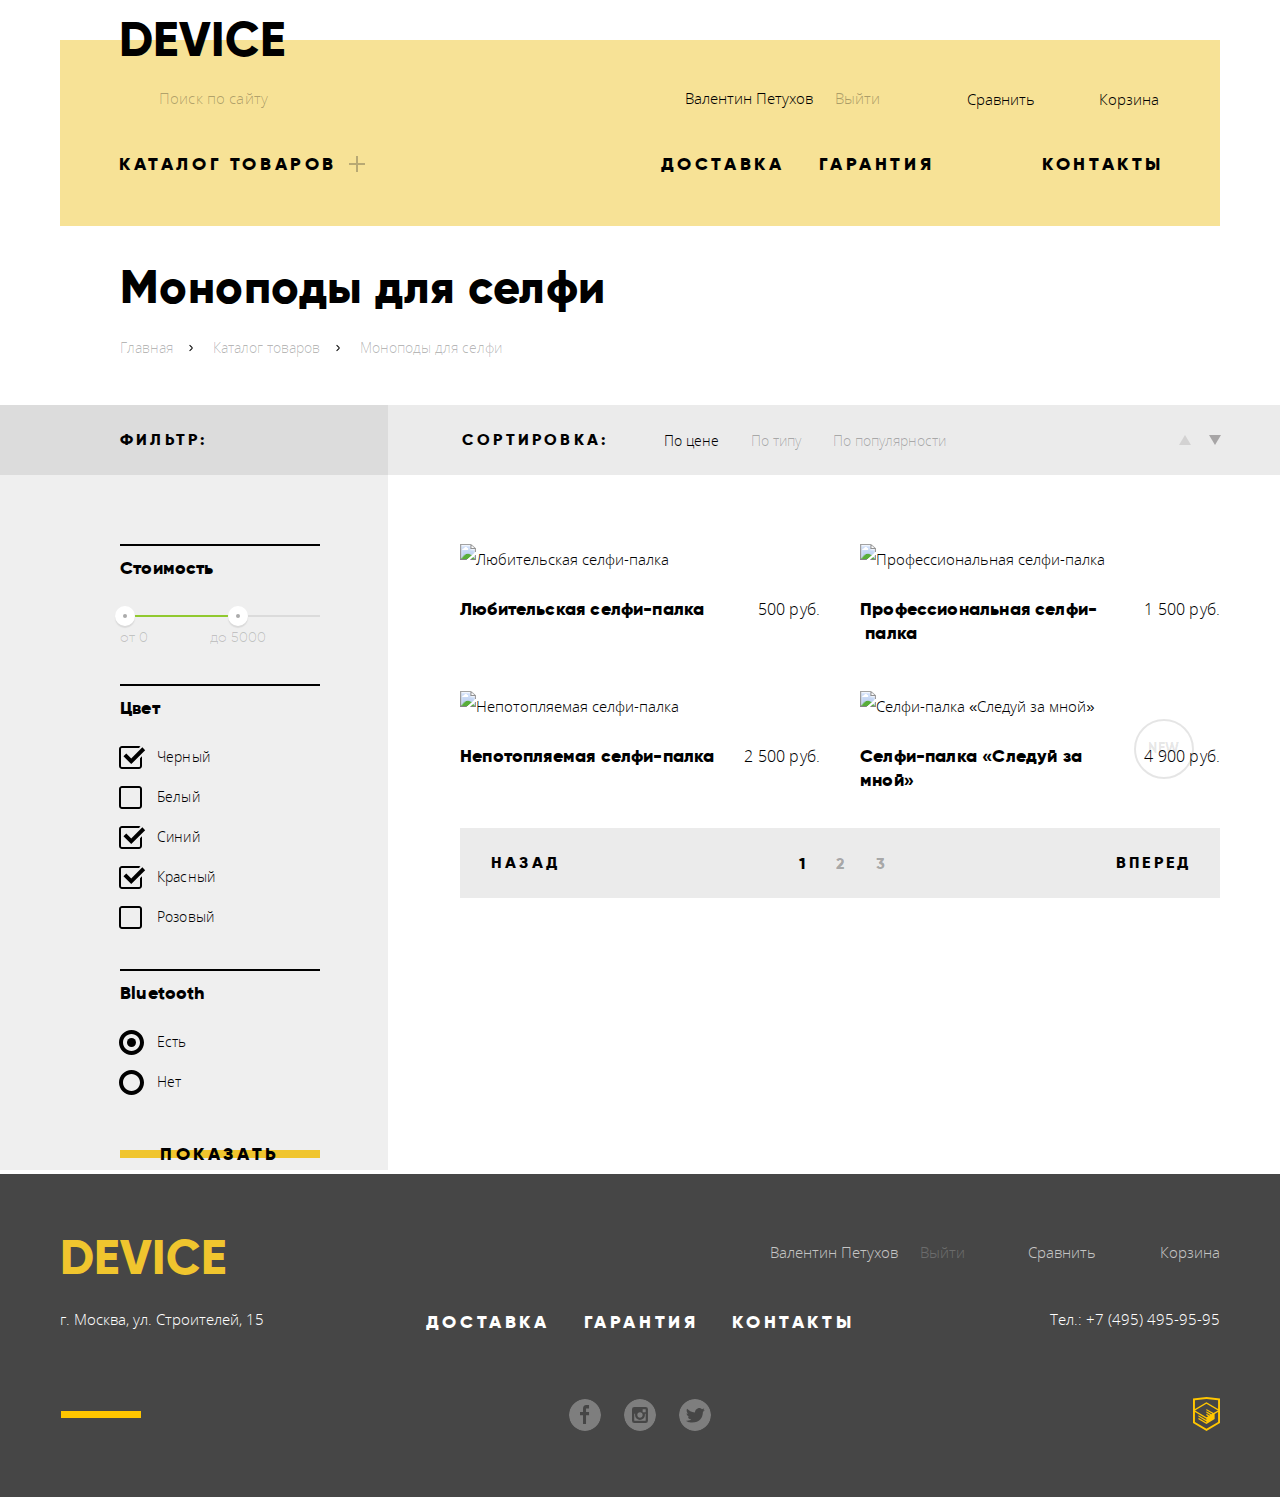
==== commit 5f197786: "optipization script.js" ====
--- a/catalog.html
+++ b/catalog.html
@@ -3,8 +3,11 @@
   <head>
     <meta charset="utf-8">
     <title>HTML Academy: Девайс</title>
-    <link href="css/normalize.min.css" rel="stylesheet">
-    <link href="css/style.css" rel="stylesheet">
+    <link rel="preload" href="fonts/opensanslight.woff2" as="font" type="font/woff2" crossorigin="anonymous">
+    <link rel="preload" href="fonts/opensans.woff2" as="font" type="font/woff2" crossorigin="anonymous">
+    <link rel="preload" href="fonts/gilroylight.woff2" as="font" type="font/woff2" crossorigin="anonymous">
+    <link rel="preload" href="fonts/gilroyextrabold.woff2" as="font" type="font/woff2" crossorigin="anonymous">
+    <link href="css/style.min.css" rel="stylesheet">
   </head>
   <body class="page">
     <header class="header container">
@@ -12,24 +15,24 @@
       <div class="menu-shop">
         <div class="search">
           <form class="search__form" action="https://echo.htmlacademy.ru" method="get">
-            <input class="input search__input" type="text" name="search" placeholder="Поиск по сайту">
+            <input class="input search__input" type="search" name="search" placeholder="Поиск по сайту" autocomplete="off">
             <button class="button search__button" type="submit">Найти</button>
           </form>
         </div>
         <ul class="nav-user list-unstyled">
           <li class="nav-user__login">
-            <a href="#" class="nav-user__link">Валентин Петухов</a>
+            <a href="#" class="nav-user__link nav-user__link--login">Валентин Петухов</a>
           </li>
           <li class="nav-user__logout">
-            <a href="#" class="nav-user__link">Выйти</a>
+            <a href="#" class="nav-user__link nav-user__link--logout">Выйти</a>
           </li>
         </ul>
         <ul class="nav-order list-unstyled">
           <li class="nav-order__compare">
-            <a href="#" class="nav-order__link">Сравнить</a>
+            <a href="#" class="nav-order__link nav-order__link--compare">Сравнить</a>
           </li>
           <li class="nav-order__cart">
-            <a href="#" class="nav-order__link">Корзина</a>
+            <a href="#" class="nav-order__link nav-order__link--cart">Корзина</a>
           </li>
         </ul>
       </div>
@@ -43,7 +46,7 @@
                   <a href="#" class="catalog-menu__link">Виртуальная реальность</a>
                 </li>
                 <li class="catalog-menu__item">
-                  <a href="catalog.html" class="catalog-menu__link">Моноподы для селфи</a>
+                  <a class="catalog-menu__link catalog-menu__link--active">Моноподы для селфи</a>
                 </li>
                 <li class="catalog-menu__item">
                   <a href="#" class="catalog-menu__link">Экшн-камеры</a>
@@ -100,29 +103,46 @@
             <form class="filter__form" action="https://echo.htmlacademy.ru" method="get">
               <fieldset class="fieldset filter__fieldset">
                 <legend class="filter__legend filter__legend--price">Стоимость</legend>
+                <div class="filter__price filter-price">
+                  <div class="filter-price__range-controls range-controls">
+                    <div class="range-controls__scale">
+                      <div class="range-controls__bar"></div>
+                    </div>
+                    <div class="range-controls__toggle range-controls__toggle--min"></div>
+                    <div class="range-controls__toggle range-controls__toggle--max"></div>
+                  </div>
+                  <div class="filter-price__price-controls price-controls">
+                    <label class="price-controls__label price-controls__label--min-price">
+                      от <input class="price-controls__input" name="min-price" type="text" value="0">
+                    </label>
+                    <label class="price-controls__label price-controls__label--max-price">
+                      до <input class="price-controls__input" name="max-price" type="text" value="5000">
+                    </label>
+                  </div>
+                </div>
               </fieldset>
               <fieldset class="fieldset filter__fieldset">
                 <legend class="filter__legend filter__legend--color">Цвет</legend>
                 <ul class="filter__list list-unstyled">
                   <li class="filter__item checkbox">
                     <input id="filter-color-black" class="checkbox__input checkbox__input--filter visually-hidden" type="checkbox" name="color-filter" value="black" checked>
-                    <label class="checkbox__label checkbox__label--filter" for="filter-color-black">Черный</label>
+                    <label class="checkbox__label checkbox__label--filter" for="filter-color-black" tabindex="0">Черный</label>
                   </li>
                   <li class="filter__item checkbox">
                     <input id="filter-color-white" class="checkbox__input checkbox__input--filter visually-hidden" type="checkbox" name="color-filter" value="white">
-                    <label class="checkbox__label checkbox__label--filter" for="filter-color-white">Белый</label>
+                    <label class="checkbox__label checkbox__label--filter" for="filter-color-white" tabindex="0">Белый</label>
                   </li>
                   <li class="filter__item checkbox">
                     <input id="filter-color-blue" class="checkbox__input checkbox__input--filter visually-hidden" type="checkbox" name="color-filter" value="blue" checked>
-                    <label class="checkbox__label checkbox__label--filter" for="filter-color-blue">Синий</label>
+                    <label class="checkbox__label checkbox__label--filter" for="filter-color-blue" tabindex="0">Синий</label>
                   </li>
                   <li class="filter__item checkbox">
                     <input id="filter-color-red" class="checkbox__input checkbox__input--filter visually-hidden" type="checkbox" name="color-filter" value="red" checked>
-                    <label class="checkbox__label checkbox__label--filter" for="filter-color-red">Красный</label>
+                    <label class="checkbox__label checkbox__label--filter" for="filter-color-red" tabindex="0">Красный</label>
                   </li>
                   <li class="filter__item checkbox">
                     <input id="filter-color-ping" class="checkbox__input checkbox__input--filter visually-hidden" type="checkbox" name="color-filter" value="pink">
-                    <label class="checkbox__label checkbox__label--filter" for="filter-color-ping">Розовый</label>
+                    <label class="checkbox__label checkbox__label--filter" for="filter-color-ping" tabindex="0">Розовый</label>
                   </li>
                 </ul>
               </fieldset>
@@ -131,11 +151,11 @@
                 <ul class="filter__list list-unstyled">
                   <li class="filter__item radio">
                     <input id="available-bluetooth-true" class="radio__input radio__input--filter visually-hidden" type="radio" name="available-bluetooth" value="yes" checked>
-                    <label class="radio__label radio__label--filter" for="available-bluetooth-true">Есть</label>
+                    <label class="radio__label radio__label--filter" for="available-bluetooth-true" tabindex="0">Есть</label>
                   </li>
                   <li class="filter__item radio">
                     <input id="available-bluetooth-false" class="radio__input radio__input--filter visually-hidden" type="radio" name="available-bluetooth" value="no">
-                    <label class="radio__label radio__label--filter" for="available-bluetooth-false">Нет</label>
+                    <label class="radio__label radio__label--filter" for="available-bluetooth-false" tabindex="0">Нет</label>
                   </li>
                 </ul>
               </fieldset>
@@ -157,8 +177,8 @@
                 </li>
               </ul>
               <div class="sorting-priority">
-                <a href="#" class="sorting-priority__link sorting-priority__link--increase"><span class="visually-hidden">По возрастанию</span></a>
-                <a href="#" class="sorting-priority__link sorting-priority__link--decrease"><span class="visually-hidden">По убыванию</span></a>
+                <a href="#" class="sorting-priority__link sorting-priority__link--increase" title="По возрастанию"><span class="visually-hidden">По возрастанию</span></a>
+                <a href="#" class="sorting-priority__link sorting-priority__link--decrease sorting-priority__link--current" title="По убыванию"><span class="visually-hidden">По убыванию</span></a>
               </div>
             </div>
             <ul class="products__list list-unstyled">
@@ -176,7 +196,7 @@
               <li class="products__item product-item">
                 <img class="product-item__img" src="img/item-2.jpg" width="360" height="380" alt="Профессиональная селфи-палка">
                 <div class="product-item__info">
-                  <a class="product-item__link" href="#">Профессиональная селфи-палка&nbsp;</a>
+                  <a class="product-item__link" href="#">Профессиональная селфи-&nbsp;палка</a>
                   <p class="product-item__price">1 500 руб.</p>
                 </div>
                 <div class="product-item__links links">
@@ -230,21 +250,20 @@
       <div class="container">
         <div class="footer__top">
           <a href="index.html" class="logo footer__logo">Device</a>
-          <ul class="nav-user nav-user--footer
-            list-unstyled">
+          <ul class="nav-user nav-user--footer list-unstyled">
             <li class="nav-user__login">
-              <a href="#" class="nav-user__link nav-user__link--footer">Валентин Петухов</a>
+              <a href="#" class="nav-user__link nav-user__link--login nav-user__link--footer-login">Валентин Петухов</a>
             </li>
             <li class="nav-user__logout">
-              <a href="#" class="nav-user__link nav-user__link--footer">Выйти</a>
+              <a href="#" class="nav-user__link nav-user__link--logout nav-user__link--footer">Выйти</a>
             </li>
           </ul>
-          <ul class="nav-order list-unstyled">
+          <ul class="nav-order nav-order--footer list-unstyled">
             <li class="nav-order__compare">
-              <a href="#" class="nav-order__link nav-order__link--footer">Сравнить</a>
-            </li>
-            <li class="nav-order__cart">
-              <a href="#" class="nav-order__link nav-order__link--footer">Корзина</a>
+              <a href="#" class="nav-order__link nav-order__link--compare nav-order__link--footer-compare">Сравнить</a>
+            </li>
+            <li class="nav-order__cart nav-order__cart--footer">
+              <a href="#" class="nav-order__link nav-order__link--cart nav-order__link--footer-cart">Корзина</a>
             </li>
           </ul>
         </div>
@@ -285,31 +304,5 @@
         </div>
       </div>
     </footer>
-    <section class="map">
-      <button class="button button--close" type="button"><span class="visually-hidden">Закрыть всплывающее окно</span></button>
-      <h2 class="map__title visually-hidden">Карта</h2>
-      <img class="map__img" src="img/map-big.jpg" width="960" height="559" alt="Наш офис на карте">
-    </section>
-    <section class="write-us">
-      <button class="button button--close" type="button"><span class="visually-hidden">Закрыть всплывающее окно</span></button>
-      <h2 class="write-us__title visually-hidden">Написать нам</h2>
-      <form action="https://echo.htmlacademy.ru" class="write-us__form" method="post">
-        <fieldset class="fieldset">
-          <div class="form-field">
-            <label class="form-field__label" for="name">Ваше имя</label>
-            <input id="name" class="input form-field__input" type="text" placeholder="Имя фамилия" name="name">
-          </div>
-          <div class="form-field">
-            <label class="form-field__label" for="email">Ваш e-mail</label>
-            <input id="email" class="input form-field__input" type="text" placeholder="email@example.com" name="email">
-          </div>
-          <div class="form-field">
-            <label class="form-field__label" for="message">Текст письма</label>
-            <textarea id="message" class="input form-field__textarea" placeholder="В свободной форме" name="message"></textarea>
-          </div>
-          <button class="button button--submit" type="submit">Отправить</button>
-        </fieldset>
-      </form>
-    </section>
   </body>
 </html>--- a/css/style.min.css
+++ b/css/style.min.css
@@ -0,0 +1 @@
+@-webkit-keyframes bounce{0%{-webkit-transform:translateY(-50%,-200%);transform:translateY(-50%,-200%)}70%{-webkit-transform:translateY(-50%,-100%);transform:translateY(-50%,-100%)}90%{-webkit-transform:translateY(-50%,-25%);transform:translateY(-50%,-25%)}to{-webkit-transform:translateY(-50%,-50%);transform:translateY(-50%,-50%)}}@keyframes bounce{0%{-webkit-transform:translateY(-50%,-200%);transform:translateY(-50%,-200%)}70%{-webkit-transform:translateY(-50%,-100%);transform:translateY(-50%,-100%)}90%{-webkit-transform:translateY(-50%,-25%);transform:translateY(-50%,-25%)}to{-webkit-transform:translateY(-50%,-50%);transform:translateY(-50%,-50%)}}@-webkit-keyframes shake{0%,to{-webkit-transform:translate(-50%,-50%);transform:translate(-50%,-50%)}10%,30%,50%,70%,90%{-webkit-transform:translate(-51%,-50%);transform:translate(-51%,-50%)}20%,40%,60%,80%{-webkit-transform:translate(-49%,-52%);transform:translate(-49%,-52%)}}@keyframes shake{0%,to{-webkit-transform:translate(-50%,-50%);transform:translate(-50%,-50%)}10%,30%,50%,70%,90%{-webkit-transform:translate(-51%,-50%);transform:translate(-51%,-50%)}20%,40%,60%,80%{-webkit-transform:translate(-49%,-52%);transform:translate(-49%,-52%)}}html{line-height:1.15;-webkit-text-size-adjust:100%;-webkit-box-sizing:border-box;box-sizing:border-box}body{margin:0}h1{font-size:2em;margin:.67em 0}hr{box-sizing:content-box;height:0;overflow:visible}code,kbd,pre,samp{font-family:monospace,monospace;font-size:1em}a{background-color:transparent;color:#000;text-decoration:none}abbr[title]{border-bottom:none;text-decoration:underline dotted}b,strong{font-weight:bolder}small{font-size:80%}sub,sup{font-size:75%;line-height:0;position:relative;vertical-align:baseline}sub{bottom:-.25em}sup{top:-.5em}img{border-style:none}button,input,optgroup,select,textarea{font-family:inherit;font-size:100%;line-height:1.15;margin:0}button,input{overflow:visible}button,select{text-transform:none}[type=button],[type=reset],[type=submit],button{-webkit-appearance:button}[type=button]::-moz-focus-inner,[type=reset]::-moz-focus-inner,[type=submit]::-moz-focus-inner,button::-moz-focus-inner{border-style:none;padding:0}[type=button]:-moz-focusring,[type=reset]:-moz-focusring,[type=submit]:-moz-focusring,button:-moz-focusring{outline:1px dotted ButtonText}fieldset{padding:.35em .75em .625em}legend{color:inherit;display:table;max-width:100%;white-space:normal}progress{vertical-align:baseline}textarea{overflow:auto}[type=checkbox],[type=radio],legend{box-sizing:border-box;padding:0}[type=number]::-webkit-inner-spin-button,[type=number]::-webkit-outer-spin-button{height:auto}[type=search]{-webkit-appearance:textfield;outline-offset:-2px}[type=search]::-webkit-search-decoration{-webkit-appearance:none}::-webkit-file-upload-button{-webkit-appearance:button;font:inherit}details{display:block}summary{display:list-item}[hidden],template{display:none}@font-face{font-display:swap;font-weight:300;font-family:"Open Sans";font-style:normal;src:local("Open Sans Light"),local("OpenSans-Light"),url(../fonts/opensanslight.woff2) format("woff2"),url(../fonts/opensanslight.woff) format("woff")}@font-face{font-display:swap;font-weight:400;font-family:"Open Sans";font-style:normal;src:local("Open Sans Regular"),local("OpenSans-Regular"),url(../fonts/opensans.woff2) format("woff2"),url(../fonts/opensans.woff) format("woff")}@font-face{font-display:swap;font-weight:300;font-family:"Gilroy";font-style:normal;src:local("Gilroy Light"),local("Gilroy-Light"),url(../fonts/gilroylight.woff2) format("woff2"),url(../fonts/gilroylight.woff) format("woff")}@font-face{font-display:swap;font-weight:800;font-family:"Gilroy";font-style:normal;src:local("Gilroy ExtraBold"),local("Gilroy-ExtraBold"),url(../fonts/gilroyextrabold.woff2) format("woff2"),url(../fonts/gilroyextrabold.woff) format("woff")}*,::after,::before{-webkit-box-sizing:inherit;box-sizing:inherit}.page{position:relative;margin:0;padding:0;font-weight:300;font-size:15px;line-height:30px;font-family:"Open Sans","Arial",sans-serif;color:#000}a:focus,a:hover{color:rgba(0,0,0,.6)}a:active{color:rgba(0,0,0,.3)}.list-unstyled{margin:0;padding:0;list-style:none}.button,.input,.textarea{font-weight:300;font-size:15px;line-height:30px;font-family:"Open Sans","Arial",sans-serif;border:0}.button{padding:0;font-weight:800;font-size:18px;line-height:24px;font-family:"Gilroy","Arial",sans-serif;color:#000;text-transform:uppercase;background-color:transparent;cursor:pointer}.button--primary{position:relative;z-index:0;display:block;min-height:40px;padding:8px 5px;vertical-align:middle;text-align:center}.button--primary::before{content:"";position:absolute;top:50%;left:0;z-index:-1;width:inherit;height:8px;color:#000;background-color:#f0c52e;-webkit-transform:translateY(-50%);-ms-transform:translateY(-50%);transform:translateY(-50%);transition:height .2s ease}.button--primary:focus,.button--primary:hover{color:#000}.button--primary:focus::before,.button--primary:hover::before{height:100%}.button--close{position:absolute;top:22px;right:22px;width:55px;height:55px;background-color:#f0c52e;border-radius:50%;opacity:.5;z-index:3}.button--close:focus,.button--close:hover{opacity:1}.button--close:active{opacity:.3}.button--close::after,.button--close::before{content:"";position:absolute;top:50%;left:50%;width:30px;height:2px;background-color:#fff}.button--close::before{-webkit-transform:translate(-50%,-50%) rotate(-45deg);-ms-transform:translate(-50%,-50%) rotate(-45deg);transform:translate(-50%,-50%) rotate(-45deg)}.button--close::after{-webkit-transform:translate(-50%,-50%) rotate(45deg);-ms-transform:translate(-50%,-50%) rotate(45deg);transform:translate(-50%,-50%) rotate(45deg)}.input:focus,.textarea:focus{border:0}.fieldset{margin:0;padding:0;border:0}.visually-hidden{position:absolute;width:1px;height:1px;margin:-1px;clip:rect(0,0,0,0)}.container{width:1160px;margin-right:auto;margin-left:auto}.header{position:relative;padding:16px 56px 50px 59px;background-color:#f7e296;-webkit-box-shadow:inset 0 40px 0 0 #fff;box-shadow:inset 0 40px 0 0 #fff}.logo{font-weight:800;font-size:48px;line-height:48px;font-family:"Gilroy","Arial",sans-serif;color:#000;text-transform:uppercase;letter-spacing:.48px}.logo:hover{color:#000;cursor:default}.logo[href]:focus,.logo[href]:hover{cursor:pointer;opacity:.6}.logo[href]:active{opacity:.3}.header__logo{display:inline-block;margin-bottom:9px;vertical-align:top}.menu-shop{display:-webkit-box;display:-ms-flexbox;display:flex;align-items:baseline;margin-bottom:30px;-webkit-box-align:baseline;-ms-flex-align:baseline}.search{width:440px;margin-right:auto}.search__form{position:relative;display:-webkit-box;display:-ms-flexbox;display:flex}.search__form::before{content:"";position:absolute;top:18px;left:4px;width:16px;height:16px;background-image:url(../img/search.svg);background-repeat:no-repeat;background-position:center}.search__input{width:355px;padding:10px 40px 9px;letter-spacing:.15px;background-color:#f7e296}.search__input::-webkit-input-placeholder{color:rgba(0,0,0,.3)}.search__input:-ms-input-placeholder,.search__input::-ms-input-placeholder{color:rgba(0,0,0,.3)}.search__input::placeholder{color:rgba(0,0,0,.3)}.search__input:hover::-webkit-input-placeholder{color:rgba(0,0,0,.6)}.search__input:hover:-ms-input-placeholder,.search__input:hover::-ms-input-placeholder{color:rgba(0,0,0,.6)}.search__input:hover::placeholder{color:rgba(0,0,0,.6)}.search__input:focus::-webkit-input-placeholder{color:#000}.search__input:focus:-ms-input-placeholder,.search__input:focus::-ms-input-placeholder{color:#000}.search__input:focus::placeholder{color:#000}.search__button{width:85px;height:49px;font-weight:300;font-size:15px;line-height:30px;font-family:"Open Sans","Arial",sans-serif;text-transform:none;letter-spacing:.15px;background:0 0;-webkit-box-shadow:inset 0 0 0 2px #000;box-shadow:inset 0 0 0 2px #000;visibility:hidden}.search__button:focus,.search__button:hover{color:#fff;background-color:#000;cursor:pointer}.search__form:focus-within .search__input,.search__input:focus{-webkit-box-shadow:inset 0 -2px 0 0 #000;box-shadow:inset 0 -2px 0 0 #000}.search__input:focus{-webkit-box-shadow:inset 0 -2px 0 0 #000;box-shadow:inset 0 -2px 0 0 #000}.search__form:focus-within .search__button,.search__input:focus+.search__button{visibility:visible}.search__input:focus+.search__button{visibility:visible}.search__button:active{color:rgba(255,255,255,.3)}.nav-user{width:287px}.nav-order,.nav-user{display:-webkit-box;display:-ms-flexbox;display:flex}.nav-user__login{margin-right:22px}.nav-user__logout{margin-right:20px}.nav-order__compare{margin-right:42px}.nav-order__cart{margin-right:5px}.nav-order__cart--footer{margin-right:0}.nav-order__link--cart,.nav-order__link--compare,.nav-user__link--login{display:-webkit-box;display:-ms-flexbox;display:flex;align-items:center;-webkit-box-align:center;-ms-flex-align:center}.nav-user__link--logout{opacity:.3}.nav-order__link--cart::before,.nav-order__link--compare::before,.nav-user__link--login::before{content:"";background-repeat:no-repeat;background-position:center}.nav-user__link--login::before{width:13px;height:12px;margin-right:12px;background-image:url(../img/user.svg)}.nav-order__link--compare::before{width:10px;height:10px;margin-right:10px;background-image:url(../img/compare.svg)}.nav-order__link--cart::before{width:12px;height:12px;margin-right:10px;background-image:url(../img/cart.svg)}.nav-order__link--footer-cart,.nav-order__link--footer-compare,.nav-user__link--footer-login{color:rgba(255,255,255,.7)}.nav-order__link--footer-cart:focus,.nav-order__link--footer-cart:hover,.nav-order__link--footer-compare:focus,.nav-order__link--footer-compare:hover,.nav-user__link--footer-login:focus,.nav-user__link--footer-login:hover{color:#fff}.nav-order__link--footer-cart:active,.nav-order__link--footer-compare:active,.nav-user__link--footer-login:active{color:rgba(255,255,255,.3)}.nav-user__link--footer-login::before{background-image:url(../img/footer-user.svg)}.nav-order__link--footer-compare::before{background-image:url(../img/footer-compare.svg)}.nav-order__link--footer-cart::before{background-image:url(../img/footer-cart.svg)}.nav-order__link--cart:focus::before,.nav-order__link--cart:hover::before,.nav-order__link--compare:focus::before,.nav-order__link--compare:hover::before,.nav-user__link--login:focus::before,.nav-user__link--login:hover::before{opacity:.6}.nav-order__link--cart:active::before,.nav-order__link--compare:active::before,.nav-user__link--login:active::before{opacity:.3}.nav-menu__list{justify-content:space-between;align-items:flex-start;-webkit-box-pack:justify;-ms-flex-pack:justify;-webkit-box-align:start;-ms-flex-align:start}.nav-menu__item,.nav-menu__list{display:-webkit-box;display:-ms-flexbox;display:flex}.nav-menu__item:nth-child(2){margin-right:35px;margin-left:auto}.nav-menu__item:nth-child(3){margin-right:108px}.nav-menu__link{font-weight:800;font-size:18px;line-height:24px;font-family:"Gilroy","Arial",sans-serif;text-transform:uppercase;letter-spacing:3.6px}.catalog-menu,.catalog-menu__list{display:-webkit-box;display:-ms-flexbox;display:flex}.catalog-menu{position:absolute;top:176px;left:0;z-index:2;width:100%;min-height:163px;padding-top:21px;padding-bottom:23px;padding-left:60px;background-color:#f7e296;visibility:hidden}.catalog-menu__list{-ms-flex-direction:column;flex-direction:column;justify-content:flex-start;-webkit-box-orient:vertical;-webkit-box-direction:normal;-webkit-box-pack:start;-ms-flex-pack:start}.catalog-menu__item{padding-right:59px}.catalog-menu__link--active{opacity:.6}.nav-menu__link--catalog{position:relative;padding-right:28px}.nav-menu__link--catalog::after,.nav-menu__link--catalog::before{content:"";position:absolute;top:0;right:0;bottom:0;width:16px;height:2px;margin:auto;background-color:#b8a974}.nav-menu__link--catalog::after{-webkit-transform:rotate(90deg);-ms-transform:rotate(90deg);transform:rotate(90deg)}.nav-menu__item--catalog:focus-within .catalog-menu,.nav-menu__item--catalog:hover .catalog-menu,.nav-menu__link--catalog:focus+.catalog-menu{visibility:visible}.main-slider{position:relative;-webkit-box-shadow:inset 0 113px 0 0 #f7e296;box-shadow:inset 0 113px 0 0 #f7e296}.main-slider__list{min-height:594px;margin:0 60px 0 50px;padding-top:2px}.main-slider__item{position:relative;display:none}.slide-navigation__control--fitness-bracelet:checked~.main-slider__list .main-slider__item--fitness-bracelet,.slide-navigation__control--quadrupter:checked~.main-slider__list .main-slider__item--quadrupter,.slide-navigation__control--self-stick:checked~.main-slider__list .main-slider__item--self-stick{display:-webkit-box;display:-ms-flexbox;display:flex;justify-content:space-between;-webkit-box-pack:justify;-ms-flex-pack:justify}.slide-navigation__control--fitness-bracelet:checked~.slide-navigation .slide-navigation__label--fitness-bracelet:before,.slide-navigation__control--quadrupter:checked~.slide-navigation .slide-navigation__label--quadrupter:before,.slide-navigation__control--self-stick:checked~.slide-navigation .slide-navigation__label--self-stick:before{content:"";position:absolute;top:50%;left:50%;width:6px;height:6px;border:1px solid #000;border-radius:50%;-webkit-transform:translate(-50%,-50%);-ms-transform:translate(-50%,-50%);transform:translate(-50%,-50%)}.slide-navigation{position:absolute;top:329px;right:62px;display:-webkit-box;display:-ms-flexbox;display:flex;z-index:2}.slide-navigation__label{position:relative;flex-shrink:0;width:12px;height:12px;margin-right:21px;border:1px solid #000;border-radius:50%;-ms-flex-negative:0;cursor:pointer}.catalog-menu__link{line-height:36px;letter-spacing:.15px}.featured-product__img--self-stick{-webkit-transform:translateX(40px);-ms-transform:translateX(40px);transform:translateX(40px)}.featured-product__img--fitness-bracelet{-webkit-transform:translate(65px,12px);-ms-transform:translate(65px,12px);transform:translate(65px,12px)}.featured-product__img--quadrupter{-webkit-transform:translate(-18px,65px);-ms-transform:translate(-18px,65px);transform:translate(-18px,65px)}.featured-product__info{position:relative;width:500px;padding-top:79px;z-index:1}.featured-product__info::before{content:"";position:absolute;top:37px;width:100px;height:7px;background-color:#fff}.featured-product__info::after{content:"";position:absolute;top:-15px;right:-12px;font-weight:700;font-size:179px;line-height:179px;font-family:"Gilroy","Arial",sans-serif;color:#fff;z-index:-1}.slide-navigation__control--self-stick:checked~.main-slider__list .featured-product__info--self-stick::after{content:"01"}.slide-navigation__control--fitness-bracelet:checked~.main-slider__list .featured-product__info--fitness-bracelet::after{content:"02"}.slide-navigation__control--quadrupter:checked~.main-slider__list .featured-product__info--quadrupter::after{content:"03"}.featured-product__title{margin-top:0;margin-bottom:19px;font-weight:800;font-size:47px;line-height:56px;font-family:"Gilroy","Arial",sans-serif;letter-spacing:.47px;word-spacing:-1px}.featured-product__description{margin-top:0;margin-bottom:43px;color:#464646;letter-spacing:.15px}.featured-product__link{width:220px;letter-spacing:3.6px}.featured-product__characteristics{margin-top:50px;border-collapse:collapse}.product-characteristics__value{padding:0;font-size:36px;line-height:48px;font-family:"Gilroy","Arial",sans-serif;letter-spacing:.36px}.product-characteristics__value:nth-child(1){width:159px}.product-characteristics__value:nth-child(2){width:139px}.product-characteristics__name{padding:7px 0 0;font-size:13px;line-height:20px;color:#464646;letter-spacing:.13px}.product-characteristics__name:nth-child(3){padding-left:3px}.home-catalog__list{display:-webkit-box;display:-ms-flexbox;display:flex;justify-content:space-between;margin-bottom:81px;-webkit-box-pack:justify;-ms-flex-pack:justify}.home-catalog__item{width:160px}.home-catalog__wrapper{display:-webkit-box;display:-ms-flexbox;display:flex;justify-content:center;align-items:center;width:160px;height:160px;margin-bottom:34px;background-color:#f7e296;-webkit-box-pack:center;-ms-flex-pack:center;-webkit-box-align:center;-ms-flex-align:center}.home-catalog__img--monopods-for-selfie{margin-top:auto;margin-bottom:1px;margin-left:2px}.home-catalog__img--action-cameras{margin-top:5px;margin-left:9px}.home-catalog__img--fitness-bracelet{margin-top:7px;margin-left:3px}.home-catalog__img--smart-watch{margin-top:3px;margin-left:6px}.home-catalog__img--quadrocopter{margin-top:8px;margin-right:2px}.home-catalog__link:focus .home-catalog__wrapper,.home-catalog__link:hover .home-catalog__wrapper{background-color:#f0c52e}.home-catalog__link:focus .home-catalog__name,.home-catalog__link:hover .home-catalog__name{color:#000}.home-catalog__link:active .home-catalog__img,.home-catalog__link:active .home-catalog__name{opacity:.3}.home-catalog__name{margin:0;font-weight:800;font-size:18px;line-height:24px;font-family:"Gilroy","Arial",sans-serif;letter-spacing:.18px}.home-services{background-color:#e5e5e5;-webkit-box-shadow:inset 0 100px 0 0 #fff;box-shadow:inset 0 100px 0 0 #fff}.home-services__wrapper{display:-webkit-box;display:-ms-flexbox;display:flex}.tabs{position:relative;width:281px}.tabs::after{content:"";position:absolute;top:0;right:-3px;width:7px;height:319px;background-color:#000}.tabs__list{margin-top:80px}.tabs__item{display:-webkit-box;display:-ms-flexbox;display:flex;align-items:center;height:40px;margin-bottom:24px;font-weight:800;font-size:18px;font-family:"Gilroy","Arial",sans-serif;text-transform:uppercase;letter-spacing:3.6px;-webkit-box-align:center;-ms-flex-align:center}.tabs__button{width:160px;padding:8px 24px}.features{flex-grow:1;-webkit-box-flex:1;-ms-flex-positive:1}.features__list{padding:73px 0 146px 119px}.features__item{position:relative;display:none}.home-services__control--credit:checked~.tabs .tabs__item--credit,.home-services__control--delivery:checked~.tabs .tabs__item--delivery,.home-services__control--warranty:checked~.tabs .tabs__item--warranty{background-color:#000;transition:background-color .5s}.home-services__control--credit:checked~.tabs .tabs__button--credit,.home-services__control--delivery:checked~.tabs .tabs__button--delivery,.home-services__control--warranty:checked~.tabs .tabs__button--warranty{color:#f7e184}.home-services__control--delivery:checked~.tabs .tabs__button--delivery{padding:8px 20px}.home-services__control--warranty:checked~.tabs .tabs__button--warranty{padding:8px 29px}.home-services__control--credit:checked~.tabs .tabs__button--credit{padding:8px 42px}.home-services__control--credit:checked~.tabs .tabs__button--credit::before,.home-services__control--delivery:checked~.tabs .tabs__button--delivery::before,.home-services__control--warranty:checked~.tabs .tabs__button--warranty::before{content:none}.home-services__control--credit:checked~.features .features__item--credit,.home-services__control--delivery:checked~.features .features__item--delivery,.home-services__control--warranty:checked~.features .features__item--warranty{display:block}.features__item--credit::after,.features__item--delivery::after,.features__item--warranty::after{content:"";position:absolute;background-repeat:no-repeat;background-position:center}.features__item--delivery::after{top:12px;right:66px;width:136px;height:164px;background-image:url(../img/delivery.svg)}.features__item--warranty::after{top:-11px;right:46px;width:171px;height:194px;background-image:url(../img/warranty.svg)}.features__item--credit::after{top:-11px;right:70px;width:156px;height:186px;background-image:url(../img/credit.svg)}.about-us__title,.contacts__title,.features__title{margin:0;font-weight:800;font-size:47px;line-height:48px;font-family:"Gilroy","Arial",sans-serif;letter-spacing:.47px}.features__title{margin-bottom:31px;margin-left:2px}.about-us__text,.contacts__text,.features__text{color:#464646}.features__text{max-width:460px;margin:0;letter-spacing:.3px}.brands__list{display:-webkit-box;display:-ms-flexbox;display:flex;justify-content:space-between;flex-wrap:wrap;padding-top:94px;padding-bottom:93px;-webkit-box-pack:justify;-ms-flex-pack:justify}.brands__item{width:260px;height:100px;background-repeat:no-repeat;background-position:center}.brands__item--dji{background-image:url(../img/logo-1.png)}.brands__item--dji:hover{background-image:url(../img/logo-1.jpg)}.brands__item--sp-gadgets{background-image:url(../img/logo-2.png)}.brands__item--sp-gadgets:hover{background-image:url(../img/logo-2.jpg)}.brands__item--gopro{background-image:url(../img/logo-3.png)}.brands__item--gopro:hover{background-image:url(../img/logo-3.jpg)}.brands__item--vive{background-image:url(../img/logo-4.png)}.brands__item--vive:hover{background-image:url(../img/logo-4.jpg)}.main__contacts{display:-webkit-box;display:-ms-flexbox;display:flex;justify-content:space-between;padding-bottom:82px;-webkit-box-pack:justify;-ms-flex-pack:justify}.about-us,.contacts{width:560px}.about-us::before,.contacts::before{content:"";display:block;width:80px;height:7px;margin-bottom:45px;background-color:#000}.about-us__title,.contacts__title{margin-bottom:43px}.about-us__text{margin-top:0;margin-bottom:30px}.contacts__text{margin-top:0;margin-bottom:0}.about-us__text:last-child,.contacts__text:last-child{margin-bottom:0}.about-us__text{padding-right:85px}.about-us__button,.contacts__button{width:260px;letter-spacing:3.6px}.transport-companies{padding-top:36px;padding-bottom:54px}.contacts__map,.transport-companies__item{display:-webkit-box;display:-ms-flexbox;display:flex}.transport-companies__item{align-items:center;font-weight:800;font-size:16px;line-height:40px;font-family:"Gilroy","Arial",sans-serif;-webkit-box-align:center;-ms-flex-align:center}.transport-companies__item::before{content:"";width:8px;height:8px;margin-right:28px;border:2px solid #e5e5e5;border-radius:50%}.contacts__map{margin-top:39px;margin-bottom:69px;cursor:pointer}.page__title{margin:37px 0 21px 60px;font-weight:800;font-size:47px;line-height:48px;font-family:"Gilroy","Arial",sans-serif;letter-spacing:.47px}.breadcrumbs__list{display:-webkit-box;display:-ms-flexbox;display:flex;-ms-flex-wrap:wrap;flex-wrap:wrap;margin-bottom:42px;margin-left:60px}.breadcrumbs__item{position:relative;margin-right:20px;padding-right:20px}.breadcrumbs__item:not(:last-child)::after,.breadcrumbs__item:not(:last-child)::before{content:"";position:absolute;right:0;width:4px;height:1px;background-color:#000;-webkit-transform:translateY(-50%);-ms-transform:translateY(-50%);transform:translateY(-50%)}.breadcrumbs__item:not(:last-child)::before{top:14px;-webkit-transform:rotate(45deg);-ms-transform:rotate(45deg);transform:rotate(45deg)}.breadcrumbs__item:not(:last-child)::after{bottom:13px;-webkit-transform:rotate(-45deg);-ms-transform:rotate(-45deg);transform:rotate(-45deg)}.breadcrumbs__link{font-size:14px;color:rgba(0,0,0,.3)}.breadcrumbs__link:focus,.breadcrumbs__link:hover{color:rgba(0,0,0,.6)}.breadcrumbs__link:not([href]):hover{color:rgba(0,0,0,.3)}.breadcrumbs__link:active{color:rgba(0,0,0,.1)}.breadcrumbs__link::before{content:"";width:4px;height:1px}.main__products,.products-shadow{position:relative}.products-shadow::before{content:"";position:absolute;top:0;z-index:1;width:100%;height:70px;background-color:rgba(0,0,0,.08)}.products-shadow::after{content:"";position:absolute;bottom:0;left:0;width:100%;height:4px;background-color:#fff}.main__products{display:-webkit-box;display:-ms-flexbox;display:flex}.filter{position:relative;flex-shrink:0;width:328px;padding-right:68px;padding-left:60px;background-color:#efefef;-ms-flex-negative:0}.filter::before{content:"";position:absolute;top:0;right:100%;width:100vw;height:100%;background-color:#efefef}.filter__name,.sorting-products__name{margin:0;font-weight:800;font-size:16px;line-height:24px;font-family:"Gilroy","Arial",sans-serif;text-transform:uppercase;letter-spacing:3.2px}.filter__name{display:-webkit-box;display:-ms-flexbox;display:flex;align-items:center;height:70px;-webkit-box-align:center;-ms-flex-align:center}.filter__form{margin-top:69px}.filter__legend{width:100%;padding-top:10px;font-weight:800;font-size:18px;line-height:24px;font-family:"Gilroy","Arial",sans-serif;letter-spacing:.18px;border-top:2px solid #000}.filter__price{margin-top:35px;margin-bottom:32px}.range-controls{position:relative}.range-controls__scale{height:2px;background-color:#dbdbdb}.range-controls__bar{width:60%;height:inherit;background-color:#91c92f}.range-controls__toggle{position:absolute;top:50%;display:-webkit-box;display:-ms-flexbox;display:flex;justify-content:center;align-items:center;width:20px;height:20px;background-color:#fff;border-radius:50%;-webkit-box-shadow:0 2px 1px 0 #dadada;box-shadow:0 2px 1px 0 #dadada;-webkit-transform:translateY(-50%);-ms-transform:translateY(-50%);transform:translateY(-50%);cursor:pointer;-webkit-box-pack:center;-ms-flex-pack:center;-webkit-box-align:center;-ms-flex-align:center}.range-controls__toggle:active{-webkit-transform:translateY(-50%) scale(1.1);-ms-transform:translateY(-50%) scale(1.1);transform:translateY(-50%) scale(1.1)}.range-controls__toggle::before{content:"";width:4px;height:4px;background-color:#ababab;border-radius:50%}.range-controls__toggle--min{left:-5px}.range-controls__toggle--max{left:54%}.price-controls{display:-webkit-box;display:-ms-flexbox;display:flex;margin-top:5px}.price-controls__input,.price-controls__label{font-size:14px;font-family:"Gilroy","Arial",sans-serif;color:rgba(0,0,0,.2)}.price-controls__label{width:90px}.price-controls__input{width:50%;padding:0;background-color:transparent;border:0}.filter__list{margin-top:17px;margin-bottom:32px}.checkbox__label,.radio__label{font-size:14px;line-height:40px;letter-spacing:.14px}.checkbox__label--filter,.radio__label--filter{position:relative;padding-left:37px}.checkbox__label:focus::before,.checkbox__label:hover::before,.radio__label:focus::before,.radio__label:hover::before{opacity:.6}.checkbox__label:active::before,.radio__label:active::before{opacity:1}.checkbox__label--filter::before{content:"";position:absolute;top:-1px;left:-1px;width:27px;height:23px;background-repeat:no-repeat;background-position:left center}.checkbox__input--filter:not(:checked)+.checkbox__label--filter::before{background-image:url(../img/checkbox-off.svg)}.checkbox__input--filter:checked+.checkbox__label--filter::before{background-image:url(../img/checkbox-on.svg)}.radio__label--filter::before{content:"";position:absolute;top:-2px;left:-1px;width:25px;height:25px;background-repeat:no-repeat;background-position:center}.radio__input--filter:not(:checked)+.radio__label--filter::before{background-image:url(../img/radio-off.svg)}.radio__input--filter:checked+.radio__label--filter::before{background-image:url(../img/radio-on.svg)}.filter__button{width:100%;letter-spacing:3.6px}.products{z-index:2;width:100%;padding-bottom:76px;padding-left:72px}.sorting-products{display:-webkit-box;display:-ms-flexbox;display:flex;align-items:center;height:70px;margin-bottom:69px;-webkit-box-align:center;-ms-flex-align:center}.sorting-products__name{margin-right:56px;margin-left:2px}.sorting-products__list{display:-webkit-box;display:-ms-flexbox;display:flex;flex-wrap:wrap}.sorting-products__item{margin-right:32px}.sorting-products__link{font-size:14px;line-height:18px;color:rgba(0,0,0,.3)}.sorting-products__link:focus,.sorting-products__link:hover{color:rgba(0,0,0,.6)}.sorting-products__item--active .sorting-products__link,.sorting-products__link:active{color:#000}.sorting-priority{display:-webkit-box;display:-ms-flexbox;display:flex;margin-left:auto}.sorting-priority__link{position:relative;display:block;width:11px;height:10px}.sorting-priority__link::before{content:"";position:absolute;width:0;height:0}.sorting-priority__link:not(:last-child){margin-right:19px}.sorting-priority__link--increase::before{border-right:6px solid transparent;border-bottom:10px solid #d3d2d2;border-left:6px solid transparent}.sorting-priority__link--decrease::before{border-top:10px solid #d3d2d2;border-right:6px solid transparent;border-left:6px solid transparent}.sorting-priority__link--increase:focus:before,.sorting-priority__link--increase:hover:before{border-bottom-color:#a7a5a6}.sorting-priority__link--current:before,.sorting-priority__link--decrease:focus:before,.sorting-priority__link--decrease:hover:before{border-top-color:#a7a5a6}.sorting-priority__link--increase:active:before{border-bottom-color:#231f20}.sorting-priority__link--decrease:active:before{border-top-color:#231f20}.product-item:hover .product-item__img{opacity:.7}.products__list{display:-webkit-box;display:-ms-flexbox;display:flex;-ms-flex-wrap:wrap;flex-wrap:wrap;justify-content:space-between;margin-bottom:-10px;-webkit-box-pack:justify;-ms-flex-pack:justify}.product-item{position:relative;width:360px;margin-bottom:46px}.product-item--new:before,.product-item__link{font-weight:800;line-height:24px;font-family:"Gilroy","Arial",sans-serif}.product-item--new:before{content:"new";position:absolute;top:28px;right:26px;display:-webkit-box;display:-ms-flexbox;display:flex;justify-content:center;align-items:center;width:60px;height:60px;color:rgba(0,0,0,.1);text-transform:uppercase;border:2px solid rgba(0,0,0,.1);border-radius:50%;-webkit-box-pack:center;-ms-flex-pack:center;-webkit-box-align:center;-ms-flex-align:center;font-size:14px;letter-spacing:.7px}.product-item__link{font-size:18px;letter-spacing:.18px}.product-item__price{font-size:16px;line-height:24px;letter-spacing:.16px}.product-item__links{position:absolute;top:214px;left:50%;width:200px;text-align:center;-webkit-transform:translate(-50%,-50%);-ms-transform:translate(-50%,-50%);transform:translate(-50%,-50%);visibility:hidden}.product-item:focus-within .product-item__links,.product-item:hover .product-item__links{visibility:visible}.button--add-cart{width:inherit;margin-bottom:6px;letter-spacing:3.6px}.links__compare{font-size:13px;line-height:36px;letter-spacing:.13px}.product-item__info,.product-item__link{display:-webkit-box;display:-ms-flexbox;display:flex}.product-item__info{justify-content:space-between;align-items:flex-start;margin-top:23px;-webkit-box-pack:justify;-ms-flex-pack:justify;-webkit-box-align:start;-ms-flex-align:start}.product-item__link{width:260px}.product-item__price{margin:0}.pagination,.pagination__list{display:-webkit-box;display:-ms-flexbox;display:flex}.pagination{-ms-flex-wrap:wrap;flex-wrap:wrap;min-height:70px;background-color:#ebebeb}.pagination__list{flex-grow:1;justify-content:center;align-items:center;-webkit-box-flex:1;-ms-flex-positive:1;-webkit-box-pack:center;-ms-flex-pack:center;-webkit-box-align:center;-ms-flex-align:center}.pagination__item:first-child{margin-left:7px}.pagination__item:not(:last-child){margin-right:28px}.pagination__link{font-weight:800;font-size:16px;line-height:24px;font-family:"Gilroy","Arial",sans-serif;color:rgba(0,0,0,.3);text-transform:uppercase;letter-spacing:3.2px}.pagination__link--current,.pagination__link--next,.pagination__link--prev,.pagination__link:hover{color:#000}.pagination__link--prev{min-width:126px;margin-right:11px;padding:23px 26px 23px 31px}.pagination__link--next{min-width:137px;padding:23px 27px 23px 33px}.pagination__link--next:focus,.pagination__link--next:hover,.pagination__link--prev:focus,.pagination__link--prev:hover{color:#000;background-color:#d9d9d9}.pagination__link--next:active,.pagination__link--prev:active{color:rgba(0,0,0,.3);background-color:#d9d9d9}.footer{color:#fff;background-color:#464646}.footer__top{align-items:center;-webkit-box-align:center;-ms-flex-align:center}.footer__bottom,.footer__middle,.footer__top{display:-webkit-box;display:-ms-flexbox;display:flex;justify-content:space-between;-webkit-box-pack:justify;-ms-flex-pack:justify}.footer__bottom{align-items:center;-webkit-box-align:center;-ms-flex-align:center}.footer__top{margin-bottom:22px;padding-top:60px}.footer__middle{align-items:flex-start;margin-bottom:60px;-webkit-box-align:start;-ms-flex-align:start}.footer__bottom{position:relative;padding-bottom:65px}.footer__bottom--line-center:before{content:"";position:absolute;left:1px;width:80px;height:7px;background-color:#ffc600}.footer__logo{display:-webkit-box;display:-ms-flexbox;display:flex;color:#f0c52e}.footer__logo:focus,.footer__logo:hover{color:#f0c52e}.footer__additional-menu{display:-webkit-box;display:-ms-flexbox;display:flex;align-items:center;-webkit-box-align:center;-ms-flex-align:center}.footer__address{margin:0;color:#fff}.footer-nav__list{display:-webkit-box;display:-ms-flexbox;display:flex;margin-top:3px}.footer-nav__item{margin-right:34px}.footer-nav__link{font-weight:800;font-size:18px;line-height:24px;font-family:"Gilroy","Arial",sans-serif;color:#fff;text-transform:uppercase;letter-spacing:3.6px}.footer-nav__link:hover{color:rgba(255,255,255,.6)}.footer-nav__link:focus{color:rgba(255,255,255,.3)}.social{margin:0 auto;transform:translateX(14px)}.social__list{display:-webkit-box;display:-ms-flexbox;display:flex}.social__item:not(:last-child){margin-right:23px}.social__link{display:block;width:32px;height:32px;background-repeat:no-repeat;background-position:center;border-radius:50%;opacity:.3}.social__link--facebook{background-image:url(../img/fb.svg)}.social__link--instagram{background-image:url(../img/instagram.svg)}.social__link--twitter{background-image:url(../img/twitter.svg)}.social__link:focus,.social__link:hover{opacity:.6}.social__link:active{opacity:.1}.footer__phone{color:#fff}.footer__phone:focus,.footer__phone:hover{color:rgba(255,255,255,.6)}.footer__phone:active{color:rgba(255,255,255,.3)}.nav-user--footer{width:auto;margin-right:23px;margin-left:auto}.nav-order--footer,.nav-user--footer{margin-bottom:13px}.nav-order__link--footer,.nav-user__link--footer{line-height:30px;color:rgba(255,255,255,.7)}.nav-order__link--footer:hover,.nav-user__link--footer:hover{color:#fff}.nav-order__link--footer:focus,.nav-user__link--footer:focus{color:rgba(255,255,255,.3)}.copyright{margin:0}.copyright__link{display:-webkit-box;display:-ms-flexbox;display:flex;width:28px;height:35px;background-image:url(../img/logo-html.svg);background-repeat:no-repeat;background-position:center}.copyright__link:focus,.copyright__link:hover{opacity:.6}.copyright__link:active{opacity:.3}.map{position:fixed;top:50%;left:50%;z-index:5;display:none;width:960px;height:559px;-webkit-box-shadow:0 10px 20px 0 rgba(0,0,0,.2);box-shadow:0 10px 20px 0 rgba(0,0,0,.2);-webkit-transform:translate(-50%,-50%);-ms-transform:translate(-50%,-50%);transform:translate(-50%,-50%)}.map__img{position:absolute;top:0;left:0;z-index:1}.map__iframe{position:relative;border:0;z-index:2}.write-us{position:fixed;top:50%;left:50%;z-index:5;display:none;width:960px;min-height:553px;padding:93px 100px 80px;background-color:#fff;-webkit-box-shadow:0 10px 20px 0 rgba(0,0,0,.2);box-shadow:0 10px 20px 0 rgba(0,0,0,.2);-webkit-transform:translate(-50%,-50%);-ms-transform:translate(-50%,-50%);transform:translate(-50%,-50%)}.modal--show{display:block;-webkit-animation:bounce .6s;animation:bounce .6s}.modal--error{-webkit-animation:shake .6s;animation:shake .6s}.write-us__form{display:-webkit-box;display:-ms-flexbox;display:flex;-ms-flex-wrap:wrap;flex-wrap:wrap;-webkit-box-pack:justify;-ms-flex-pack:justify;justify-content:space-between}.write-us__button{width:200px;margin-top:8px;letter-spacing:3.6px}.form-field{display:-webkit-box;display:-ms-flexbox;display:flex;-webkit-box-orient:vertical;-webkit-box-direction:normal;-ms-flex-direction:column;flex-direction:column;-webkit-box-align:start;-ms-flex-align:start;align-items:flex-start;width:360px;margin-bottom:33px}.form-field--full-width{width:100%}.form-field__label{margin-bottom:7px;font-weight:800;font-size:18px;line-height:24px;font-family:"Gilroy","Arial",sans-serif}.form-field__input,.form-field__textarea{width:100%;padding:16px 21px;font-weight:400;font-size:14px;line-height:18px;color:#464646;background-color:#f2f2f2}.form-field__textarea{height:156px;resize:none}.form-field__input::-webkit-input-placeholder,.form-field__textarea::-webkit-input-placeholder{color:rgba(70,70,70,.4)}.form-field__input:-ms-input-placeholder,.form-field__input::-ms-input-placeholder,.form-field__textarea:-ms-input-placeholder,.form-field__textarea::-ms-input-placeholder{color:rgba(70,70,70,.4)}.form-field__input::placeholder,.form-field__textarea::placeholder{color:rgba(70,70,70,.4)}.form-field__input:hover,.form-field__textarea:hover{background-color:#eaeaea}.form-field__input:focus,.form-field__textarea:focus{background-color:#fff;outline:3px solid #f7e296}